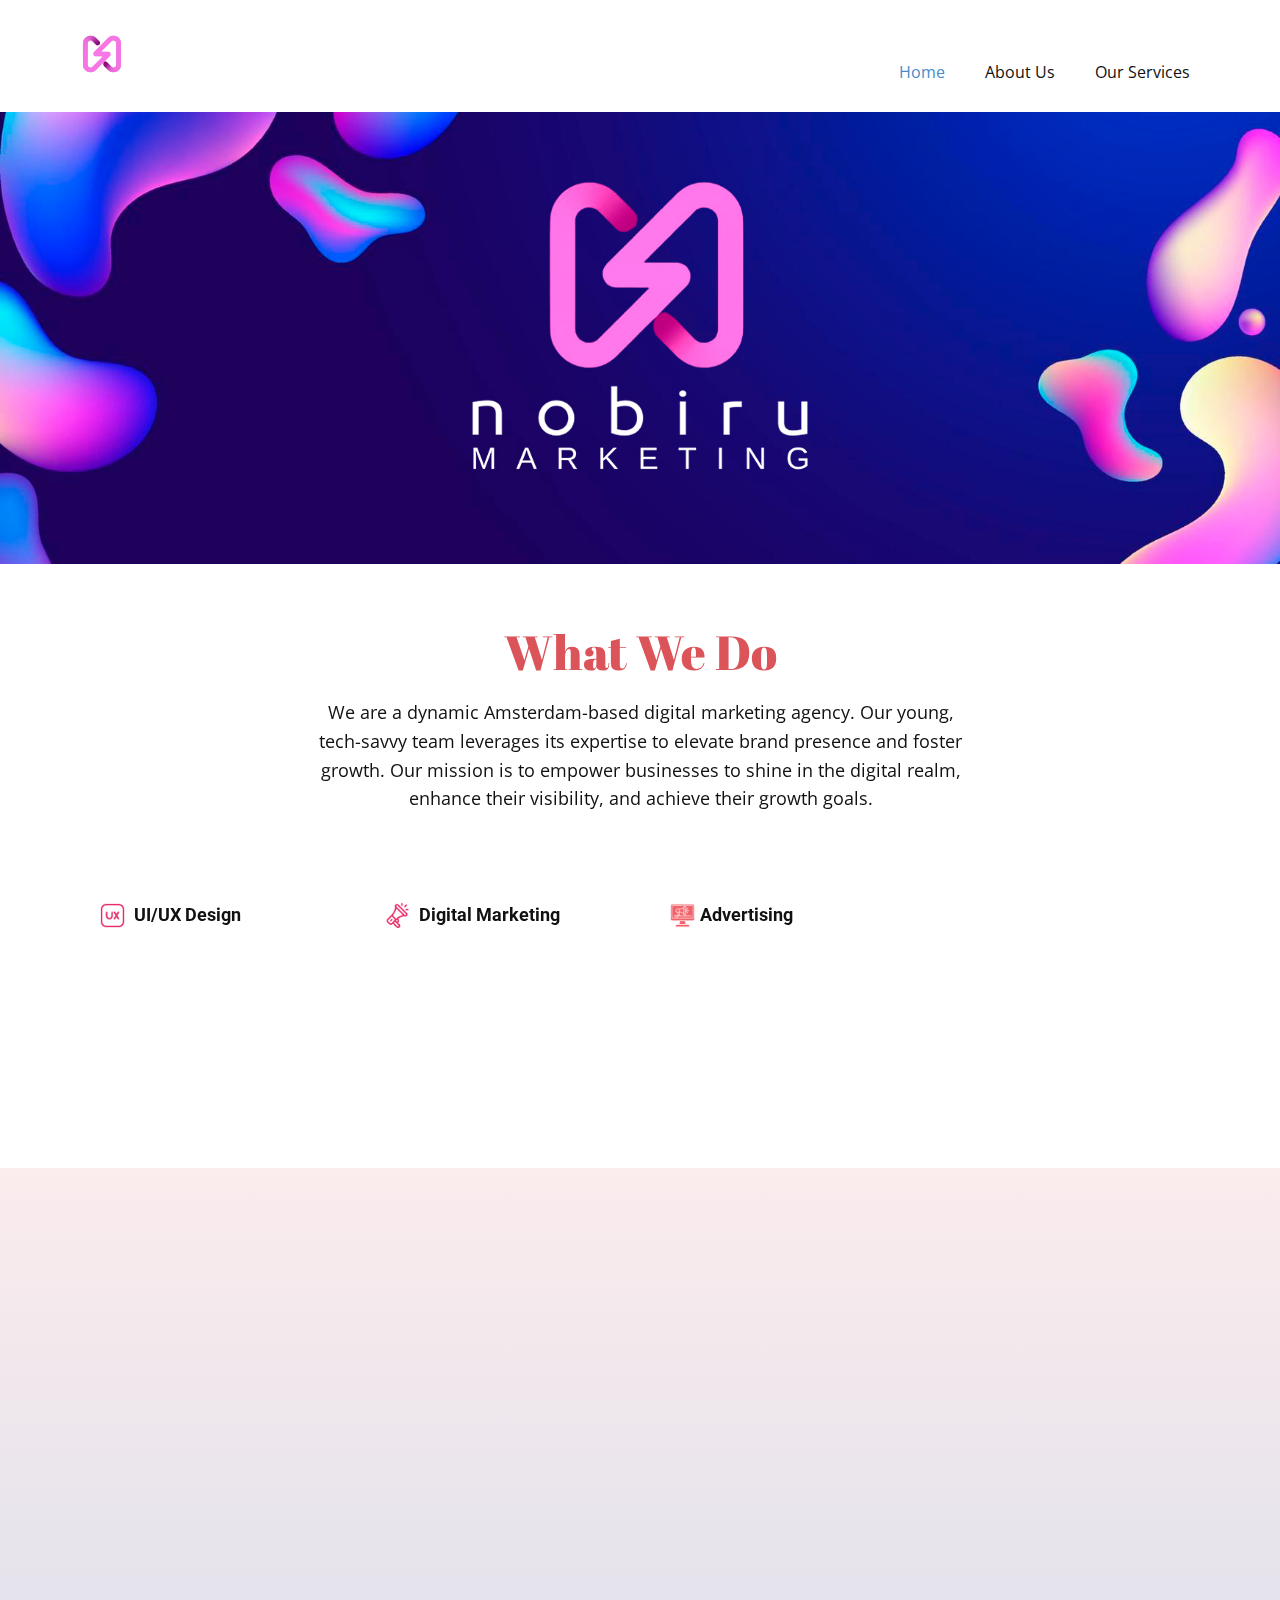
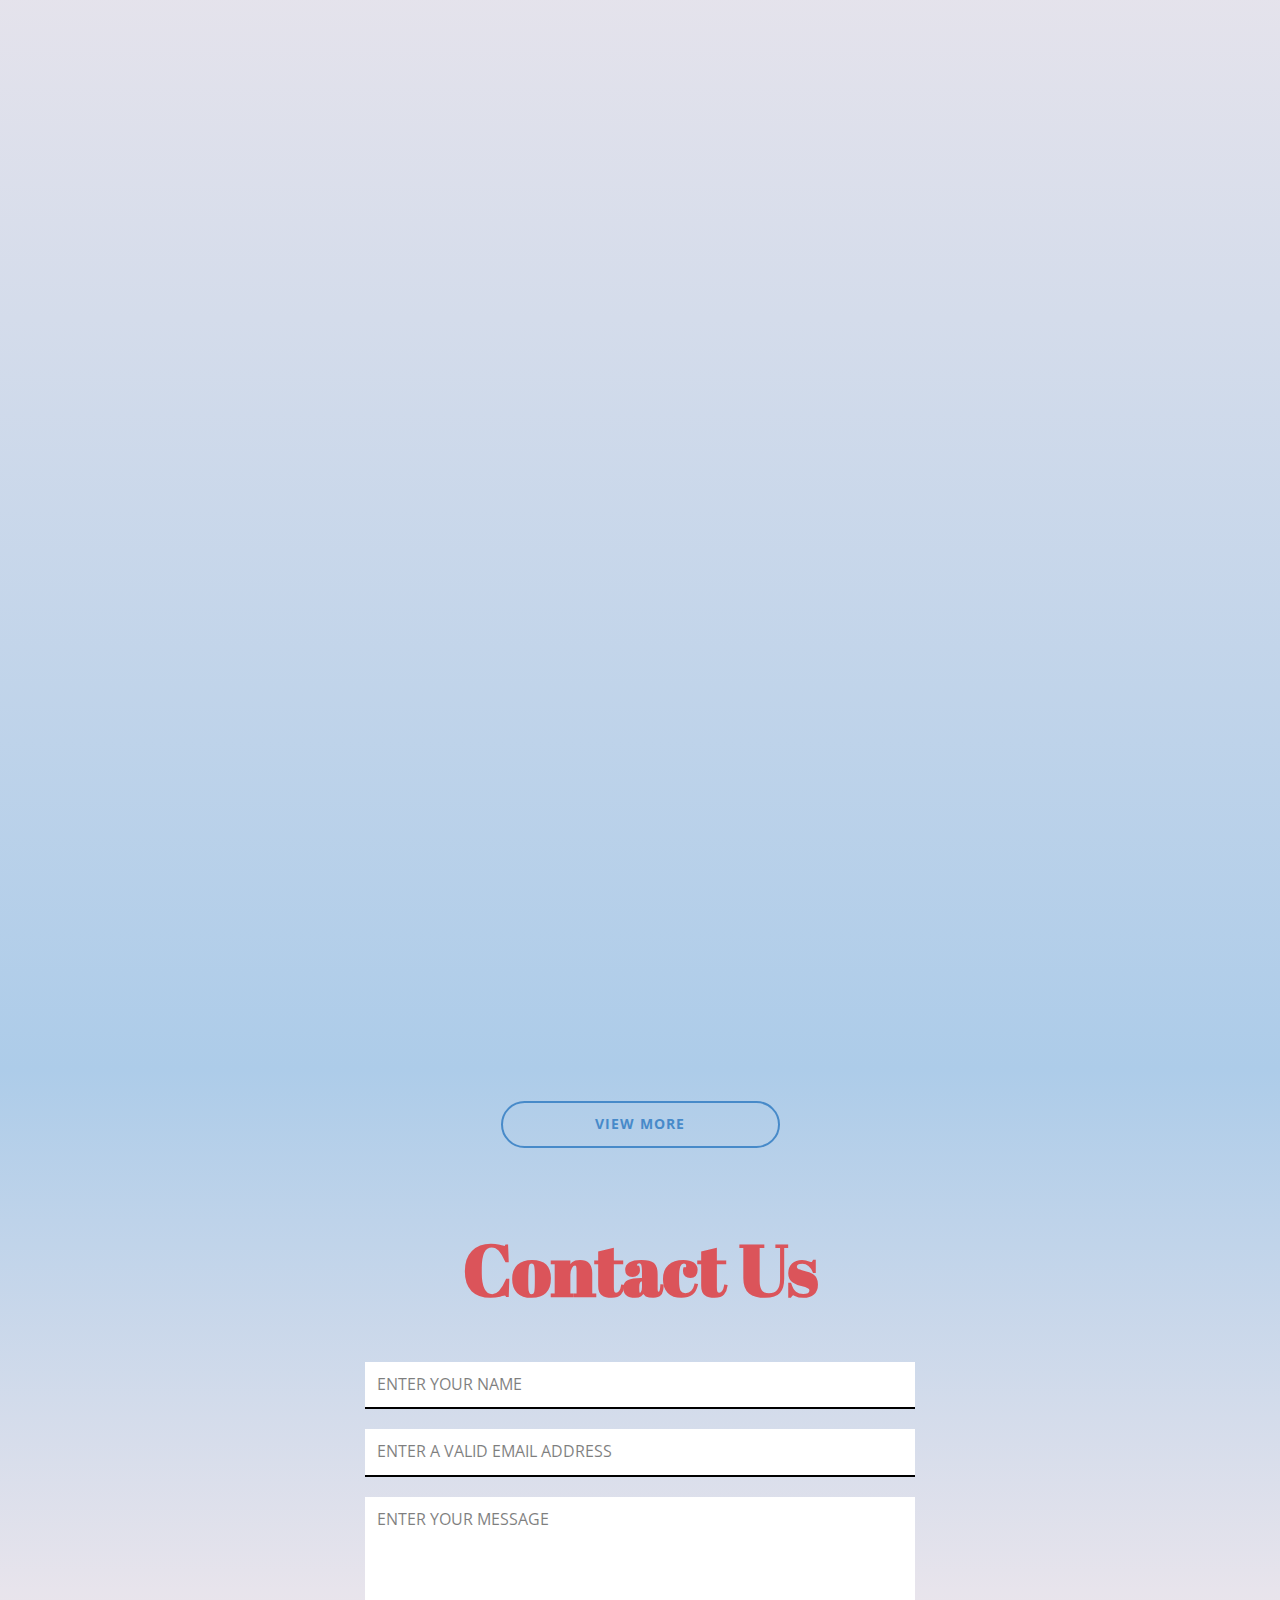
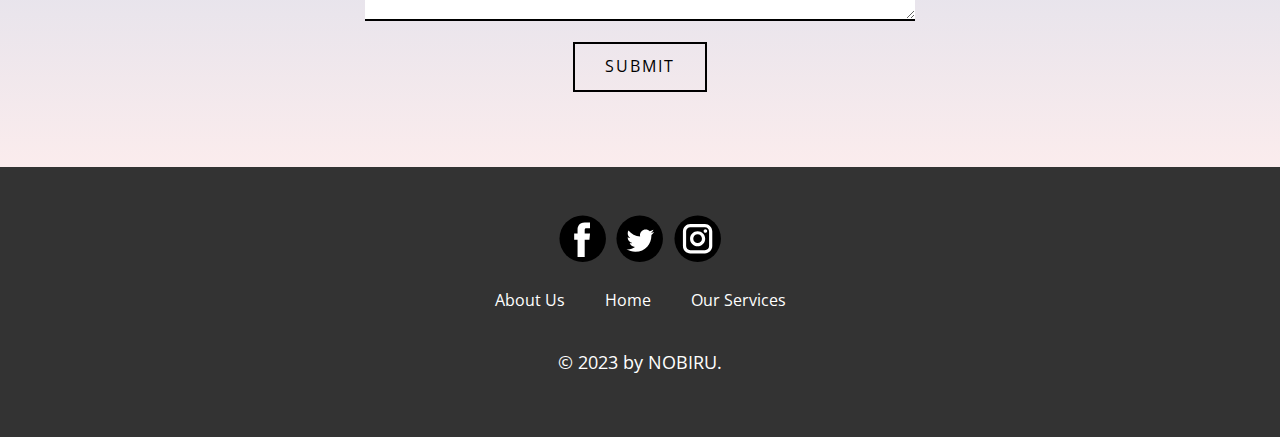
==== index.html @ d44e4746 "Nobiru" ====
<!DOCTYPE html>
<html style="font-size: 16px;" lang="es"><head>
    <meta name="viewport" content="width=device-width, initial-scale=1.0">
    <meta charset="utf-8">
    <meta name="keywords" content="Design StudioPortfolio, What We Do, Our Portfolio, Start Today, Follow us, Contact us">
    <meta name="description" content="">
    <title>Home</title>
    <link rel="stylesheet" href="nicepage.css" media="screen">
<link rel="stylesheet" href="Home.css" media="screen">
    <script class="u-script" type="text/javascript" src="jquery.js" defer=""></script>
    <script class="u-script" type="text/javascript" src="nicepage.js" defer=""></script>
    <meta name="generator" content="Nicepage 5.20.7, nicepage.com">
    <meta name="referrer" content="origin">
    <link id="u-theme-google-font" rel="stylesheet" href="https://fonts.googleapis.com/css?family=Roboto:100,100i,300,300i,400,400i,500,500i,700,700i,900,900i|Open+Sans:300,300i,400,400i,500,500i,600,600i,700,700i,800,800i">
    <link id="u-page-google-font" rel="stylesheet" href="https://fonts.googleapis.com/css?family=Abril+Fatface:400">
    
    
    
    
    
    
    <script type="application/ld+json">{
		"@context": "http://schema.org",
		"@type": "Organization",
		"name": "",
		"logo": "images/image.png",
		"sameAs": [
				"https://facebook.com/name",
				"https://twitter.com/name",
				"https://instagram.com/nobirumktg"
		]
}</script>
    <meta name="theme-color" content="#478ac9">
    <meta name="twitter:site" content="@">
    <meta name="twitter:card" content="summary_large_image">
    <meta name="twitter:title" content="Home">
    <meta name="twitter:description" content="">
    <meta property="og:title" content="Home">
    <meta property="og:type" content="website">
  <meta data-intl-tel-input-cdn-path="intlTelInput/"></head>
  <body data-home-page="Home.html" data-home-page-title="Home" data-path-to-root="./" data-include-products="false" class="u-body u-xl-mode" data-lang="es"><header class="u-clearfix u-header u-header" id="sec-5c12"><div class="u-clearfix u-sheet u-valign-middle u-sheet-1">
        <a href="https://nicepage.com" class="u-image u-logo u-image-1" data-image-width="500" data-image-height="500">
          <img src="images/image.png" class="u-logo-image u-logo-image-1">
        </a>
        <nav class="u-menu u-menu-one-level u-offcanvas u-menu-1">
          <div class="menu-collapse" style="font-size: 1rem; letter-spacing: 0px;">
            <a class="u-button-style u-custom-left-right-menu-spacing u-custom-padding-bottom u-custom-top-bottom-menu-spacing u-nav-link u-text-active-palette-1-base u-text-hover-palette-2-base" href="#">
              <svg class="u-svg-link" viewBox="0 0 24 24"><use xmlns:xlink="http://www.w3.org/1999/xlink" xlink:href="#menu-hamburger"></use></svg>
              <svg class="u-svg-content" version="1.1" id="menu-hamburger" viewBox="0 0 16 16" x="0px" y="0px" xmlns:xlink="http://www.w3.org/1999/xlink" xmlns="http://www.w3.org/2000/svg"><g><rect y="1" width="16" height="2"></rect><rect y="7" width="16" height="2"></rect><rect y="13" width="16" height="2"></rect>
</g></svg>
            </a>
          </div>
          <div class="u-custom-menu u-nav-container">
            <ul class="u-nav u-unstyled u-nav-1"><li class="u-nav-item"><a class="u-button-style u-nav-link u-text-active-palette-1-base u-text-hover-palette-2-base" href="Home.html" style="padding: 10px 20px;">Home</a>
</li><li class="u-nav-item"><a class="u-button-style u-nav-link u-text-active-palette-1-base u-text-hover-palette-2-base" href="About-Us.html" style="padding: 10px 20px;">About Us</a>
</li><li class="u-nav-item"><a class="u-button-style u-nav-link u-text-active-palette-1-base u-text-hover-palette-2-base" href="Our-Services.html" style="padding: 10px 20px;">Our Services</a>
</li></ul>
          </div>
          <div class="u-custom-menu u-nav-container-collapse">
            <div class="u-black u-container-style u-inner-container-layout u-opacity u-opacity-95 u-sidenav">
              <div class="u-inner-container-layout u-sidenav-overflow">
                <div class="u-menu-close"></div>
                <ul class="u-align-center u-nav u-popupmenu-items u-unstyled u-nav-2"><li class="u-nav-item"><a class="u-button-style u-nav-link" href="Home.html">Home</a>
</li><li class="u-nav-item"><a class="u-button-style u-nav-link" href="About-Us.html">About Us</a>
</li><li class="u-nav-item"><a class="u-button-style u-nav-link" href="Our-Services.html">Our Services</a>
</li></ul>
              </div>
            </div>
            <div class="u-black u-menu-overlay u-opacity u-opacity-70"></div>
          </div>
        </nav>
      </div></header>
    <section class="u-clearfix u-image u-section-1" id="sec-36c5" data-image-width="1742" data-image-height="980">
      <div class="u-clearfix u-sheet u-valign-middle-sm u-valign-middle-xs u-sheet-1"></div>
    </section>
    <section class="u-align-center-lg u-align-center-md u-align-center-xl u-align-left-sm u-align-left-xs u-clearfix u-container-align-center-xl u-white u-section-2" id="carousel_1083" data-animation-name="" data-animation-duration="0" data-animation-delay="0" data-animation-direction="">
      <div class="u-clearfix u-sheet u-valign-middle-md u-valign-middle-sm u-valign-middle-xl u-valign-middle-xs u-sheet-1">
        <h2 class="u-align-center u-custom-font u-text u-text-default u-text-palette-2-base u-text-1" data-animation-name="customAnimationIn" data-animation-duration="1500" data-animation-delay="0">What We Do</h2>
        <p class="u-align-center u-text u-text-2" data-animation-name="customAnimationIn" data-animation-duration="1500" data-animation-delay="250"> We are a dynamic Amsterdam-based digital marketing agency. Our young, tech-savvy team leverages its expertise to elevate brand presence and foster growth. Our mission is to empower businesses to shine in the digital realm, enhance their visibility, and achieve their growth goals.</p>
        <div class="u-expanded-width u-list u-list-1">
          <div class="u-repeater u-repeater-1">
            <div class="u-container-align-center-xs u-container-align-left-lg u-container-align-left-md u-container-align-left-sm u-container-align-left-xl u-container-style u-list-item u-radius-15 u-repeater-item u-shape-round u-white u-list-item-1" data-href="https://nicepage.com" data-animation-name="customAnimationIn" data-animation-duration="1500">
              <div class="u-container-layout u-similar-container u-valign-middle u-container-layout-1">
                <h6 class="u-align-center-xs u-align-left-lg u-align-left-md u-align-left-sm u-align-left-xl u-text u-text-3"><span class="u-file-icon u-icon u-text-palette-2-base u-icon-1"><img src="images/3405554-7550a18b.png" alt=""></span>&nbsp;​UI/UX Design
                </h6>
              </div>
            </div>
            <div class="u-container-align-center-xs u-container-align-left-lg u-container-align-left-md u-container-align-left-sm u-container-align-left-xl u-container-style u-list-item u-radius-15 u-repeater-item u-shape-round u-white u-list-item-2" data-href="https://nicepage.com" data-animation-direction="Up" data-animation-name="customAnimationIn" data-animation-duration="1500" data-animation-delay="250">
              <div class="u-container-layout u-similar-container u-valign-middle u-container-layout-2">
                <h6 class="u-align-center-xs u-align-left-lg u-align-left-md u-align-left-sm u-align-left-xl u-text u-text-4"><span class="u-file-icon u-icon u-text-palette-2-base u-icon-2"><img src="images/596092-fed60afc.png" alt=""></span>&nbsp;​Digital Marketing
                </h6>
              </div>
            </div>
            <div class="u-container-align-center-xs u-container-align-left-lg u-container-align-left-md u-container-align-left-sm u-container-align-left-xl u-container-style u-list-item u-radius-15 u-repeater-item u-shape-round u-white u-list-item-3" data-href="https://nicepage.com" data-animation-direction="Up" data-animation-name="customAnimationIn" data-animation-duration="1500" data-animation-delay="500">
              <div class="u-container-layout u-similar-container u-valign-middle u-container-layout-3">
                <h6 class="u-align-center-xs u-align-left-lg u-align-left-md u-align-left-sm u-align-left-xl u-text u-text-5"><span class="u-file-icon u-icon u-icon-3"><img src="images/9776501.png" alt=""></span>Advertising<br>
                </h6>
              </div>
            </div>
            <div class="u-container-align-center-xs u-container-align-left-lg u-container-align-left-md u-container-align-left-sm u-container-align-left-xl u-container-style u-list-item u-radius-15 u-repeater-item u-shape-round u-white u-list-item-4" data-href="https://nicepage.com" data-animation-direction="Up" data-animation-name="customAnimationIn" data-animation-duration="1500" data-animation-delay="750">
              <div class="u-container-layout u-similar-container u-valign-middle u-container-layout-4">
                <h6 class="u-align-center-xs u-align-left-lg u-align-left-md u-align-left-sm u-align-left-xl u-text u-text-6"><span class="u-file-icon u-icon u-text-palette-2-base u-icon-4"><img src="images/1388394-5a631ed4.png" alt=""></span>&nbsp;Graphic Design
                </h6>
              </div>
            </div>
            <div class="u-container-align-center-xs u-container-align-left-lg u-container-align-left-md u-container-align-left-sm u-container-align-left-xl u-container-style u-list-item u-radius-15 u-repeater-item u-shape-round u-white u-list-item-5" data-href="https://nicepage.com" data-animation-direction="Up" data-animation-name="customAnimationIn" data-animation-duration="1500" data-animation-delay="750">
              <div class="u-container-layout u-similar-container u-valign-middle u-container-layout-5">
                <h6 class="u-align-center-xs u-align-left-lg u-align-left-md u-align-left-sm u-align-left-xl u-text u-text-7"><span class="u-file-icon u-icon u-text-palette-2-base u-icon-5"><img src="images/1014398-edc4afb8.png" alt=""></span>&nbsp;​Logo Design
                </h6>
              </div>
            </div>
            <div class="u-container-align-center-xs u-container-align-left-lg u-container-align-left-md u-container-align-left-sm u-container-align-left-xl u-container-style u-list-item u-radius-15 u-repeater-item u-shape-round u-white u-list-item-6" data-href="https://nicepage.com" data-animation-direction="Up" data-animation-name="customAnimationIn" data-animation-duration="1500" data-animation-delay="750">
              <div class="u-container-layout u-similar-container u-valign-middle u-container-layout-6">
                <h6 class="u-align-center-xs u-align-left-lg u-align-left-md u-align-left-sm u-align-left-xl u-text u-text-8"><span class="u-file-icon u-icon u-text-palette-2-base u-icon-6"><img src="images/10332393-6075bef9.png" alt=""></span>&nbsp;​Website Design
                </h6>
              </div>
            </div>
            <div class="u-container-align-center-xs u-container-align-left-lg u-container-align-left-md u-container-align-left-sm u-container-align-left-xl u-container-style u-list-item u-radius-15 u-repeater-item u-shape-round u-white u-list-item-7" data-href="https://nicepage.com" data-animation-direction="Up" data-animation-name="customAnimationIn" data-animation-duration="1500" data-animation-delay="750">
              <div class="u-container-layout u-similar-container u-valign-middle u-container-layout-7">
                <h6 class="u-align-center-xs u-align-left-lg u-align-left-md u-align-left-sm u-align-left-xl u-text u-text-9"><span class="u-file-icon u-icon u-text-palette-2-base u-icon-7"><img src="images/10302417-e37aef57.png" alt=""></span>&nbsp;​SEO and ​Branding
                </h6>
              </div>
            </div>
            <div class="u-container-align-center-xs u-container-align-left-lg u-container-align-left-md u-container-align-left-sm u-container-align-left-xl u-container-style u-list-item u-radius-15 u-repeater-item u-shape-round u-white u-list-item-8" data-href="https://nicepage.com" data-animation-direction="Up" data-animation-name="customAnimationIn" data-animation-duration="1500" data-animation-delay="750">
              <div class="u-container-layout u-similar-container u-valign-middle u-container-layout-8">
                <h6 class="u-align-center-xs u-align-left-lg u-align-left-md u-align-left-sm u-align-left-xl u-text u-text-10"><span class="u-file-icon u-icon u-text-palette-2-base u-icon-8"><img src="images/2996915-7371b573.png" alt=""></span>&nbsp;​Web Hosting Plus
                </h6>
              </div>
            </div>
          </div>
        </div>
      </div>
    </section>
    <section class="u-align-center u-clearfix u-container-align-center u-gradient u-section-3" id="carousel_55d7">
      
      
      
      
      
      
      
      
      
      
      
      
      
      
      
      
      
      
      
      
      
      
      
      
      
      
      <div class="u-clearfix u-sheet u-sheet-1">
        <h2 class="u-align-center u-custom-font u-text u-text-default u-text-palette-2-base u-text-1" data-animation-name="customAnimationIn" data-animation-duration="1500" data-animation-delay="0">Our Portfolio</h2>
        <div class="u-expanded-width u-list u-list-1">
          <div class="u-repeater u-repeater-1">
            <div class="u-align-center u-container-style u-list-item u-radius-20 u-repeater-item u-shape-round u-white u-list-item-1" data-animation-name="customAnimationIn" data-animation-duration="1500" data-animation-delay="500">
              <div class="u-container-layout u-similar-container u-container-layout-1">
                <img class="u-expanded-width u-image u-image-round u-radius-20 u-image-1" src="images/4.jpg" alt="" data-image-width="444" data-image-height="444">
                <h5 class="u-hover-feature u-text u-text-2"> Brand Campaign</h5>
                <p class="u-hover-feature u-text u-text-3"> Graphic Design</p>
              </div>
            </div>
            <div class="u-align-center u-container-style u-list-item u-radius-20 u-repeater-item u-shape-round u-video-cover u-white u-list-item-2" data-animation-name="customAnimationIn" data-animation-duration="1500" data-animation-delay="500">
              <div class="u-container-layout u-similar-container u-container-layout-2">
                <img class="u-expanded-width u-image u-image-round u-radius-20 u-image-2" src="images/ui.jpg" alt="" data-image-width="444" data-image-height="444">
                <h5 class="u-hover-feature u-text u-text-4"> A Corporate Identity </h5>
                <p class="u-hover-feature u-text u-text-5"> Graphic Design</p>
              </div>
            </div>
            <div class="u-align-center u-container-style u-list-item u-radius-20 u-repeater-item u-shape-round u-video-cover u-white u-list-item-3" data-animation-name="customAnimationIn" data-animation-duration="1500" data-animation-delay="500">
              <div class="u-container-layout u-similar-container u-container-layout-3">
                <img class="u-expanded-width u-image u-image-round u-radius-20 u-image-3" src="images/73.jpg" alt="" data-image-width="626" data-image-height="626">
                <h5 class="u-hover-feature u-text u-text-6"> Web Design Website</h5>
                <p class="u-hover-feature u-text u-text-7"> Graphic Design</p>
              </div>
            </div>
            <div class="u-align-center u-container-style u-list-item u-radius-20 u-repeater-item u-shape-round u-video-cover u-white u-list-item-4" data-animation-name="customAnimationIn" data-animation-duration="1500" data-animation-delay="500">
              <div class="u-container-layout u-similar-container u-container-layout-4">
                <img class="u-expanded-width u-image u-image-round u-radius-20 u-image-4" src="images/467.jpg" alt="" data-image-width="626" data-image-height="626">
                <h5 class="u-hover-feature u-text u-text-8"> Lightboxes</h5>
                <p class="u-hover-feature u-text u-text-9"> Graphic Design</p>
              </div>
            </div>
            <div class="u-align-center u-container-style u-list-item u-radius-20 u-repeater-item u-shape-round u-video-cover u-white u-list-item-5" data-animation-name="customAnimationIn" data-animation-duration="1500" data-animation-delay="500">
              <div class="u-container-layout u-similar-container u-container-layout-5">
                <img class="u-expanded-width u-image u-image-round u-radius-20 u-image-5" src="images/1.jpg" alt="" data-image-width="700" data-image-height="705">
                <h5 class="u-hover-feature u-text u-text-10">Flyer design</h5>
                <p class="u-hover-feature u-text u-text-11"> Graphic Design</p>
              </div>
            </div>
            <div class="u-align-center u-container-style u-list-item u-radius-20 u-repeater-item u-shape-round u-video-cover u-white u-list-item-6" data-animation-name="customAnimationIn" data-animation-duration="1500" data-animation-delay="500">
              <div class="u-container-layout u-similar-container u-container-layout-6">
                <img class="u-expanded-width u-image u-image-round u-radius-20 u-image-6" src="images/2.jpg" alt="" data-image-width="700" data-image-height="705">
                <h5 class="u-hover-feature u-text u-text-12">Social Media Management</h5>
                <p class="u-hover-feature u-text u-text-13">Marketing</p>
              </div>
            </div>
            <div class="u-align-center u-container-style u-list-item u-radius-20 u-repeater-item u-shape-round u-video-cover u-white u-list-item-7" data-animation-name="customAnimationIn" data-animation-duration="1500" data-animation-delay="500">
              <div class="u-container-layout u-similar-container u-container-layout-7">
                <img class="u-expanded-width u-image u-image-round u-radius-20 u-image-7" src="images/Onlineads-rafiki.jpg" alt="" data-image-width="2000" data-image-height="2000">
                <h5 class="u-hover-feature u-text u-text-14">Meta Ads</h5>
                <p class="u-hover-feature u-text u-text-15">Marketing</p>
              </div>
            </div>
            <div class="u-align-center u-container-style u-list-item u-radius-20 u-repeater-item u-shape-round u-video-cover u-white u-list-item-8" data-animation-name="customAnimationIn" data-animation-duration="1500" data-animation-delay="500">
              <div class="u-container-layout u-similar-container u-container-layout-8">
                <img class="u-expanded-width u-image u-image-round u-radius-20 u-image-8" src="images/453w5.jpg" alt="" data-image-width="800" data-image-height="533">
                <h5 class="u-hover-feature u-text u-text-16">Responsive design</h5>
                <p class="u-hover-feature u-text u-text-17"> Graphic Design</p>
              </div>
            </div>
            <div class="u-align-center u-container-style u-list-item u-radius-20 u-repeater-item u-shape-round u-video-cover u-white u-list-item-9" data-animation-name="customAnimationIn" data-animation-duration="1500" data-animation-delay="750">
              <div class="u-container-layout u-similar-container u-container-layout-9">
                <img class="u-expanded-width u-image u-image-round u-radius-20 u-image-9" src="images/Onlineads-rafiki1.jpg" alt="" data-image-width="2000" data-image-height="2000">
                <h5 class="u-hover-feature u-text u-text-18">Media Boosting</h5>
                <p class="u-hover-feature u-text u-text-19">Software &amp; Marketing</p>
              </div>
            </div>
            <div class="u-align-center u-container-style u-list-item u-radius-20 u-repeater-item u-shape-round u-video-cover u-white u-list-item-10" data-animation-name="customAnimationIn" data-animation-duration="1500" data-animation-delay="750">
              <div class="u-container-layout u-similar-container u-container-layout-10">
                <img class="u-expanded-width u-image u-image-round u-radius-20 u-image-10" src="images/businessman-checking-stock-market-online_53876-11970.jpg" alt="" data-image-width="626" data-image-height="417">
                <h5 class="u-hover-feature u-text u-text-20">Instagram Building</h5>
                <p class="u-hover-feature u-text u-text-21">Design &amp; Social Media</p>
              </div>
            </div>
            <div class="u-align-center u-container-style u-list-item u-radius-20 u-repeater-item u-shape-round u-video-cover u-white u-list-item-11" data-animation-name="customAnimationIn" data-animation-duration="1500" data-animation-delay="750">
              <div class="u-container-layout u-similar-container u-container-layout-11">
                <img class="u-expanded-width u-image u-image-round u-radius-20 u-image-11" src="images/46.jpg" alt="" data-image-width="626" data-image-height="626">
                <h5 class="u-hover-feature u-text u-text-22"> Business cards</h5>
                <p class="u-hover-feature u-text u-text-23"> Graphic Design</p>
              </div>
            </div>
            <div class="u-align-center u-container-style u-list-item u-radius-20 u-repeater-item u-shape-round u-video-cover u-white u-list-item-12" data-animation-name="customAnimationIn" data-animation-duration="1500" data-animation-delay="750">
              <div class="u-container-layout u-similar-container u-container-layout-12">
                <img class="u-expanded-width u-image u-image-round u-radius-20 u-image-12" src="images/descarga.png" alt="" data-image-width="225" data-image-height="225">
                <h5 class="u-hover-feature u-text u-text-24">TikTok Strategies</h5>
                <p class="u-hover-feature u-text u-text-25">Marketing</p>
              </div>
            </div>
          </div>
        </div>
      </div>
      
      
      
      
      
      
      
      
      
      
      
      
      
      
      
      
    </section>
    <section class="u-align-center u-clearfix u-gradient u-section-4" id="sec-5fd1">
      <div class="u-clearfix u-sheet u-sheet-1">
        <a href="Our-Services.html" class="u-border-2 u-border-hover-palette-1-base u-border-palette-1-base u-btn u-btn-round u-button-style u-hover-palette-1-base u-none u-radius-50 u-btn-1">VIEW MORE</a>
        <h1 class="u-custom-font u-text u-text-default u-text-palette-2-base u-text-1">Contact Us</h1>
        <div class="u-form u-form-1">
          <form action="https://forms.nicepagesrv.com/v2/form/process" class="u-clearfix u-form-spacing-20 u-form-vertical u-inner-form" style="padding: 10px" source="email" name="form">
            <div class="u-form-group u-form-name u-label-none">
              <label for="name-3b9a" class="u-label">Name</label>
              <input type="text" placeholder="Enter your Name" id="name-3b9a" name="name" class="u-border-2 u-border-black u-border-no-left u-border-no-right u-border-no-top u-input u-input-rectangle u-input-1" required="">
            </div>
            <div class="u-form-email u-form-group u-label-none">
              <label for="email-3b9a" class="u-label">Email</label>
              <input type="email" placeholder="Enter a valid email address" id="email-3b9a" name="email" class="u-border-2 u-border-black u-border-no-left u-border-no-right u-border-no-top u-input u-input-rectangle u-input-2" required="">
            </div>
            <div class="u-form-group u-form-message u-label-none">
              <label for="message-3b9a" class="u-label">Message</label>
              <textarea placeholder="Enter your message" rows="4" cols="50" id="message-3b9a" name="message" class="u-border-2 u-border-black u-border-no-left u-border-no-right u-border-no-top u-input u-input-rectangle u-input-3" required=""></textarea>
            </div>
            <div class="u-align-center u-form-group u-form-submit">
              <a href="#" class="u-border-2 u-border-black u-btn u-btn-rectangle u-btn-submit u-button-style u-none u-btn-2">Submit</a>
              <input type="submit" value="submit" class="u-form-control-hidden">
            </div>
            <div class="u-form-send-message u-form-send-success"> Thank you! Your message has been sent. </div>
            <div class="u-form-send-error u-form-send-message"> Unable to send your message. Please fix errors then try again. </div>
            <input type="hidden" value="" name="recaptchaResponse">
            <input type="hidden" name="formServices" value="b3690c9d-4bc2-fa94-7cbd-d140fd3c3289">
          </form>
        </div>
      </div>
    </section>
    
    
    
    <footer class="u-align-center u-clearfix u-footer u-grey-80 u-footer" id="sec-c89d"><div class="u-clearfix u-sheet u-sheet-1">
        <div class="u-social-icons u-spacing-10 u-social-icons-1">
          <a class="u-social-url" title="facebook" target="_blank" href="https://facebook.com/name"><span class="u-icon u-social-facebook u-social-icon u-text-black u-icon-1"><svg class="u-svg-link" preserveAspectRatio="xMidYMin slice" viewBox="0 0 112 112" style=""><use xmlns:xlink="http://www.w3.org/1999/xlink" xlink:href="#svg-eac1"></use></svg><svg class="u-svg-content" viewBox="0 0 112 112" x="0" y="0" id="svg-eac1"><circle fill="currentColor" cx="56.1" cy="56.1" r="55"></circle><path fill="#FFFFFF" d="M73.5,31.6h-9.1c-1.4,0-3.6,0.8-3.6,3.9v8.5h12.6L72,58.3H60.8v40.8H43.9V58.3h-8V43.9h8v-9.2
c0-6.7,3.1-17,17-17h12.5v13.9H73.5z"></path></svg></span>
          </a>
          <a class="u-social-url" title="twitter" target="_blank" href="https://twitter.com/name"><span class="u-icon u-social-icon u-social-twitter u-text-black u-icon-2"><svg class="u-svg-link" preserveAspectRatio="xMidYMin slice" viewBox="0 0 112 112" style=""><use xmlns:xlink="http://www.w3.org/1999/xlink" xlink:href="#svg-1e98"></use></svg><svg class="u-svg-content" viewBox="0 0 112 112" x="0" y="0" id="svg-1e98"><circle fill="currentColor" class="st0" cx="56.1" cy="56.1" r="55"></circle><path fill="#FFFFFF" d="M83.8,47.3c0,0.6,0,1.2,0,1.7c0,17.7-13.5,38.2-38.2,38.2C38,87.2,31,85,25,81.2c1,0.1,2.1,0.2,3.2,0.2
c6.3,0,12.1-2.1,16.7-5.7c-5.9-0.1-10.8-4-12.5-9.3c0.8,0.2,1.7,0.2,2.5,0.2c1.2,0,2.4-0.2,3.5-0.5c-6.1-1.2-10.8-6.7-10.8-13.1
c0-0.1,0-0.1,0-0.2c1.8,1,3.9,1.6,6.1,1.7c-3.6-2.4-6-6.5-6-11.2c0-2.5,0.7-4.8,1.8-6.7c6.6,8.1,16.5,13.5,27.6,14
c-0.2-1-0.3-2-0.3-3.1c0-7.4,6-13.4,13.4-13.4c3.9,0,7.3,1.6,9.8,4.2c3.1-0.6,5.9-1.7,8.5-3.3c-1,3.1-3.1,5.8-5.9,7.4
c2.7-0.3,5.3-1,7.7-2.1C88.7,43,86.4,45.4,83.8,47.3z"></path></svg></span>
          </a>
          <a class="u-social-url" title="instagram" target="_blank" href="https://instagram.com/nobirumktg"><span class="u-icon u-social-icon u-social-instagram u-text-black u-icon-3"><svg class="u-svg-link" preserveAspectRatio="xMidYMin slice" viewBox="0 0 112 112" style=""><use xmlns:xlink="http://www.w3.org/1999/xlink" xlink:href="#svg-d3cc"></use></svg><svg class="u-svg-content" viewBox="0 0 112 112" x="0" y="0" id="svg-d3cc"><circle fill="currentColor" cx="56.1" cy="56.1" r="55"></circle><path fill="#FFFFFF" d="M55.9,38.2c-9.9,0-17.9,8-17.9,17.9C38,66,46,74,55.9,74c9.9,0,17.9-8,17.9-17.9C73.8,46.2,65.8,38.2,55.9,38.2
z M55.9,66.4c-5.7,0-10.3-4.6-10.3-10.3c-0.1-5.7,4.6-10.3,10.3-10.3c5.7,0,10.3,4.6,10.3,10.3C66.2,61.8,61.6,66.4,55.9,66.4z"></path><path fill="#FFFFFF" d="M74.3,33.5c-2.3,0-4.2,1.9-4.2,4.2s1.9,4.2,4.2,4.2s4.2-1.9,4.2-4.2S76.6,33.5,74.3,33.5z"></path><path fill="#FFFFFF" d="M73.1,21.3H38.6c-9.7,0-17.5,7.9-17.5,17.5v34.5c0,9.7,7.9,17.6,17.5,17.6h34.5c9.7,0,17.5-7.9,17.5-17.5V38.8
C90.6,29.1,82.7,21.3,73.1,21.3z M83,73.3c0,5.5-4.5,9.9-9.9,9.9H38.6c-5.5,0-9.9-4.5-9.9-9.9V38.8c0-5.5,4.5-9.9,9.9-9.9h34.5
c5.5,0,9.9,4.5,9.9,9.9V73.3z"></path></svg></span>
          </a>
        </div>
        <nav class="u-menu u-menu-dropdown u-offcanvas u-menu-1">
          <div class="menu-collapse">
            <a class="u-button-style u-nav-link" href="#">
              <svg class="u-svg-link" viewBox="0 0 24 24"><use xmlns:xlink="http://www.w3.org/1999/xlink" xlink:href="#svg-cca6"></use></svg>
              <svg class="u-svg-content" version="1.1" id="svg-cca6" viewBox="0 0 16 16" x="0px" y="0px" xmlns:xlink="http://www.w3.org/1999/xlink" xmlns="http://www.w3.org/2000/svg"><g><rect y="1" width="16" height="2"></rect><rect y="7" width="16" height="2"></rect><rect y="13" width="16" height="2"></rect>
</g></svg>
            </a>
          </div>
          <div class="u-nav-container">
            <ul class="u-nav u-unstyled"><li class="u-nav-item"><a class="u-button-style u-nav-link" href="About-Us.html">About Us</a>
</li><li class="u-nav-item"><a class="u-button-style u-nav-link" href="Home.html">Home</a>
</li><li class="u-nav-item"><a class="u-button-style u-nav-link" href="Our-Services.html">Our Services</a>
</li></ul>
          </div>
          <div class="u-nav-container-collapse">
            <div class="u-black u-container-style u-inner-container-layout u-opacity u-opacity-95 u-sidenav">
              <div class="u-inner-container-layout u-sidenav-overflow">
                <div class="u-menu-close"></div>
                <ul class="u-align-center u-nav u-popupmenu-items u-unstyled u-nav-2"><li class="u-nav-item"><a class="u-button-style u-nav-link" href="About-Us.html">About Us</a>
</li><li class="u-nav-item"><a class="u-button-style u-nav-link" href="Home.html">Home</a>
</li><li class="u-nav-item"><a class="u-button-style u-nav-link" href="Our-Services.html">Our Services</a>
</li></ul>
              </div>
            </div>
            <div class="u-black u-menu-overlay u-opacity u-opacity-70"></div>
          </div>
        </nav>
        <p class="u-text u-text-default u-text-1"> © 2023 by NOBIRU.</p>
      </div></footer>
</body></html>
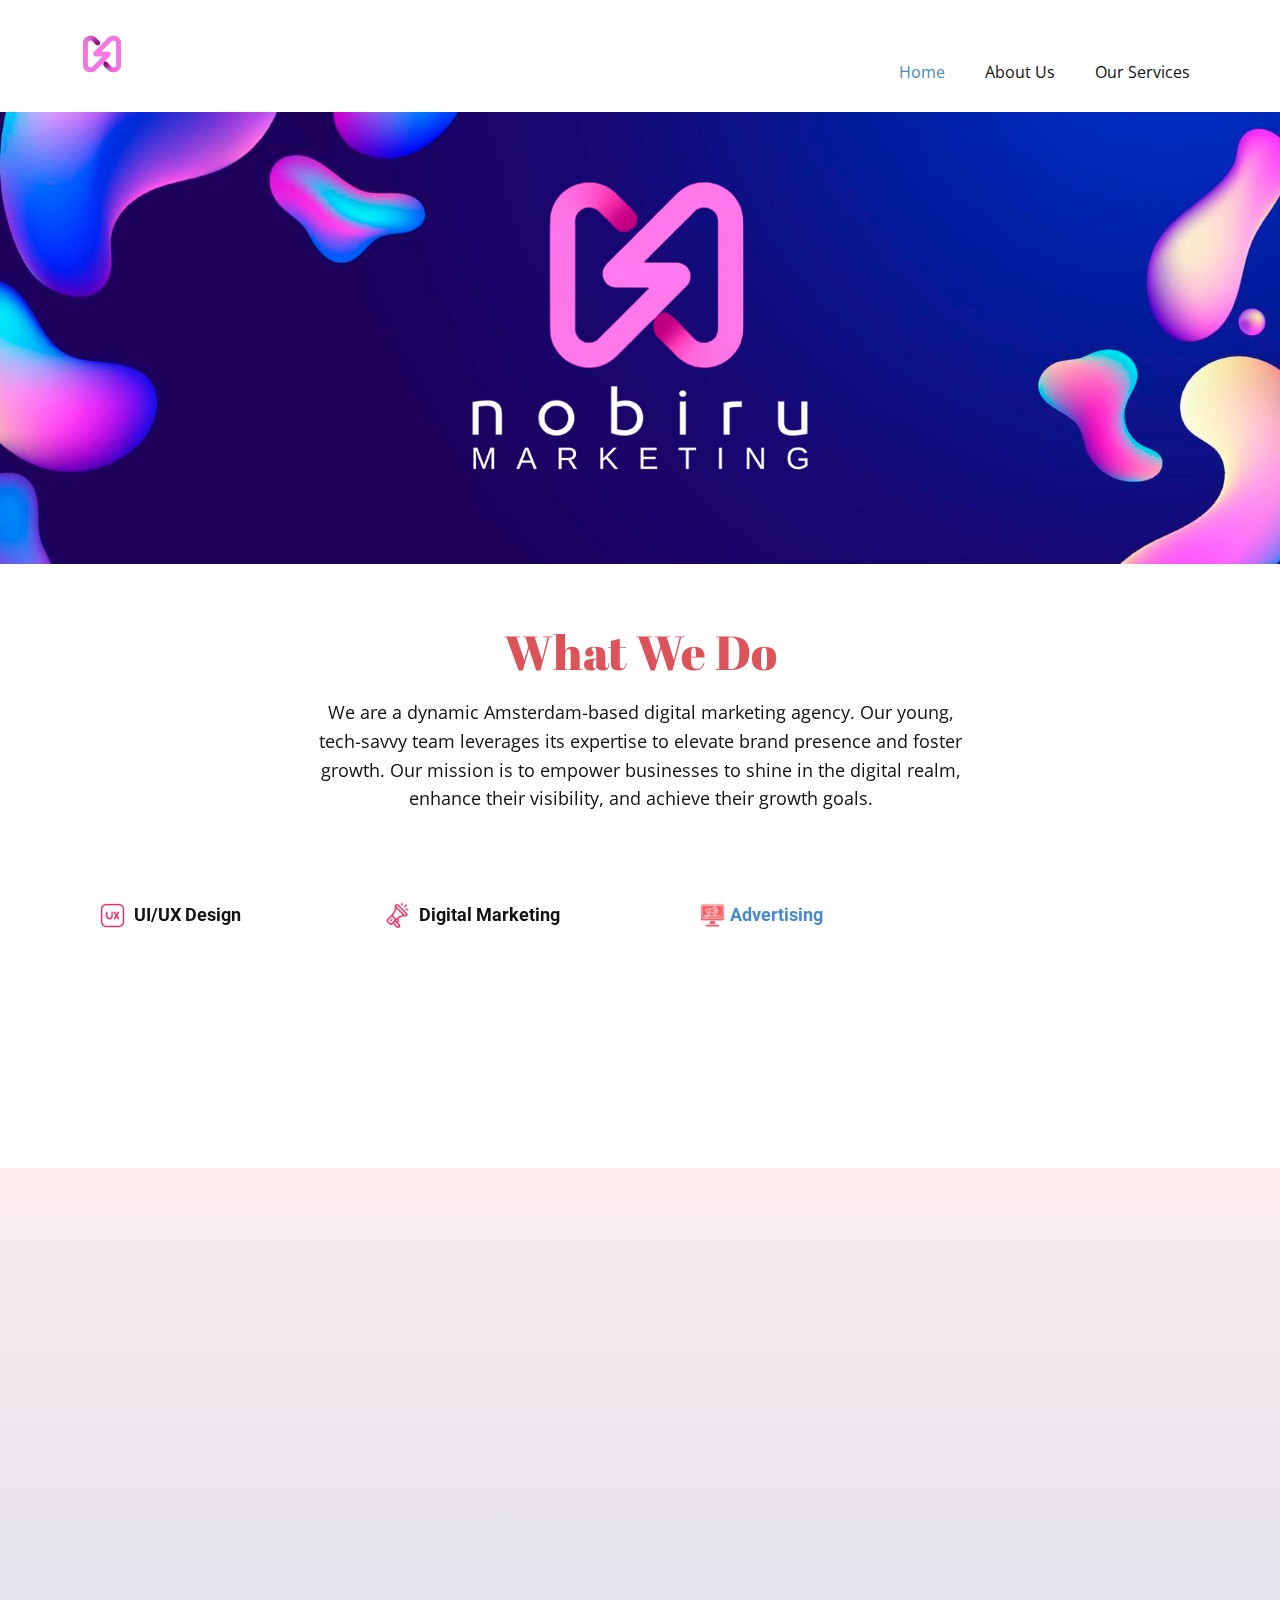
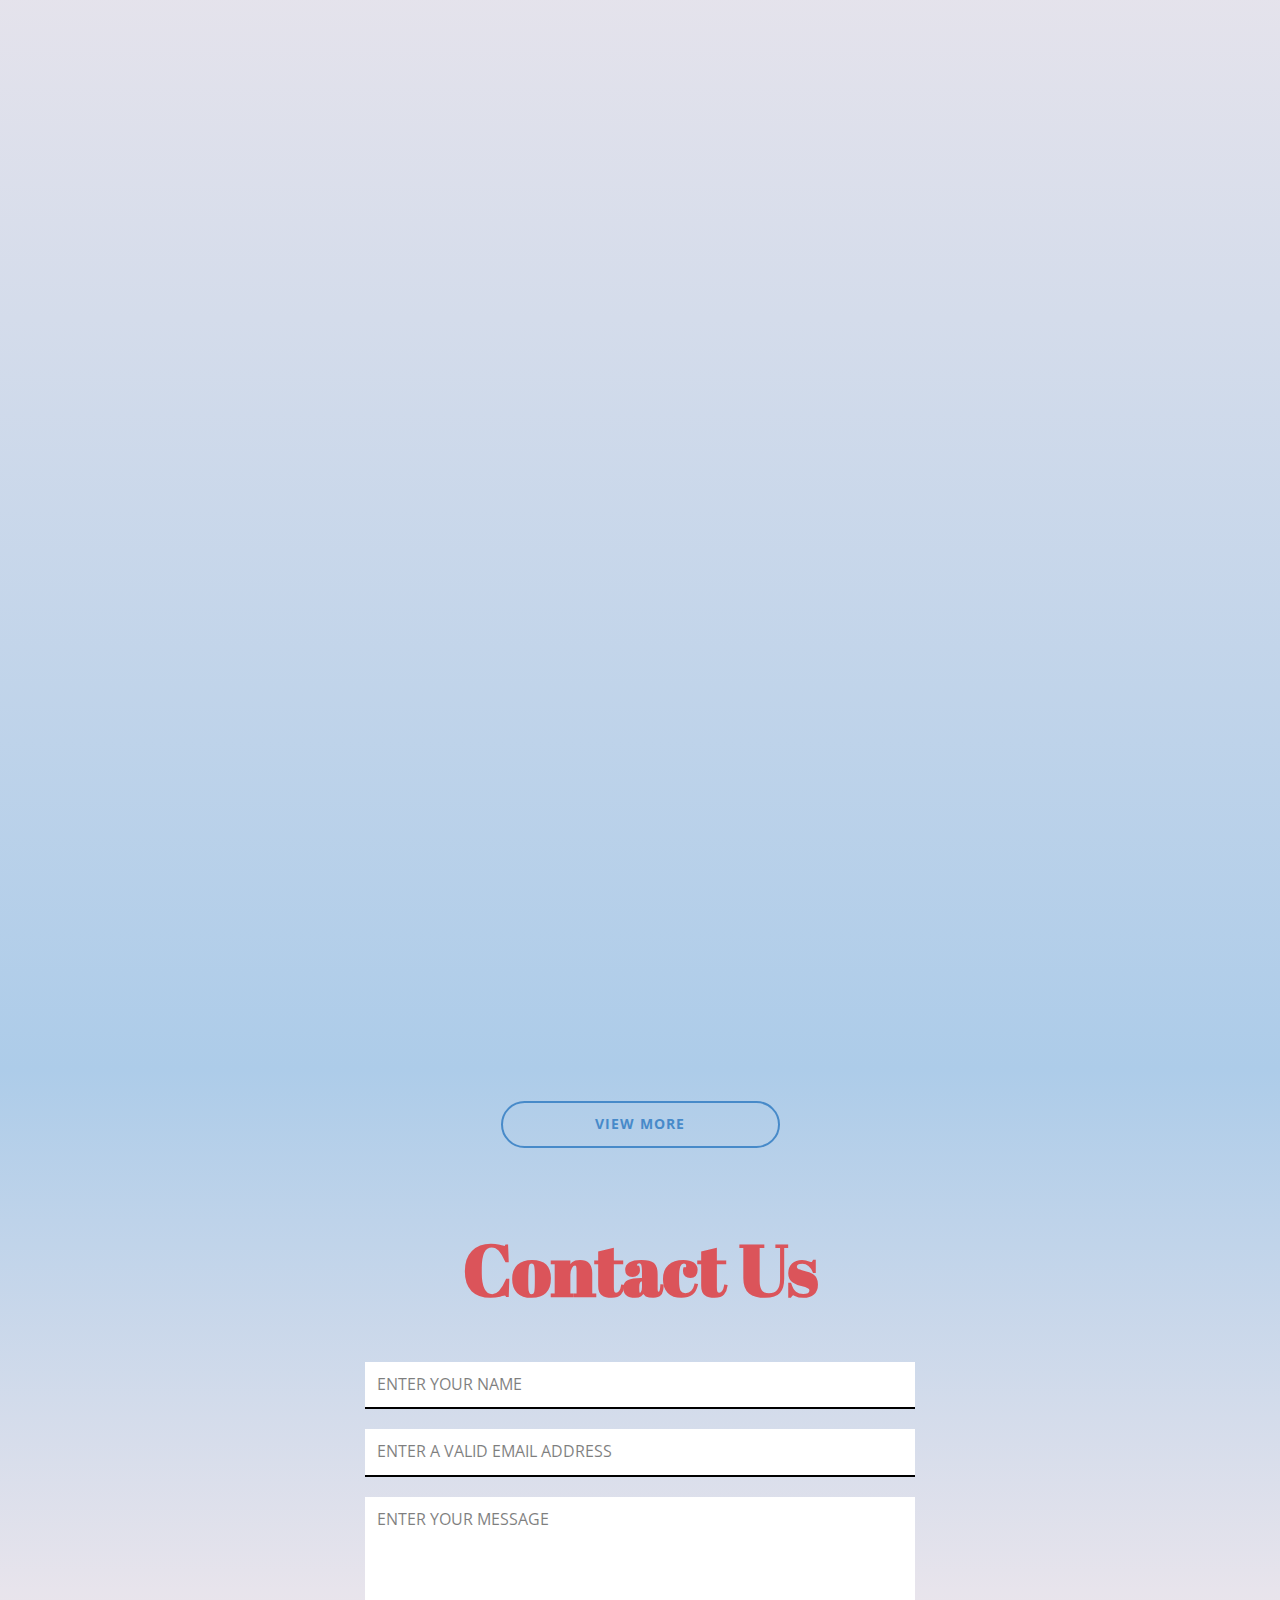
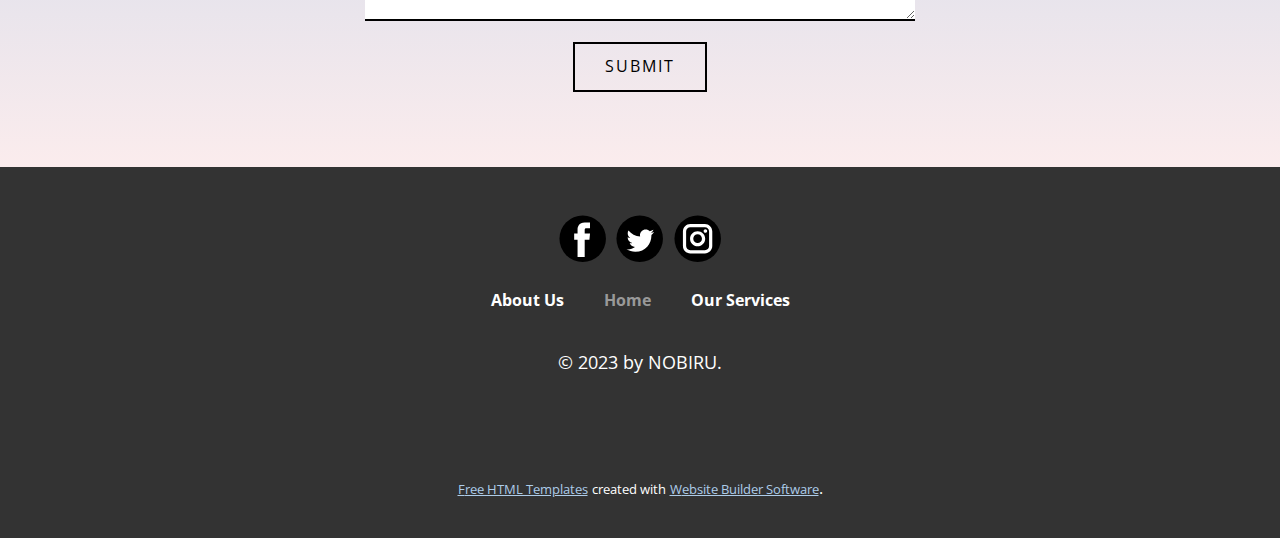
==== commit 6126155c: "cambios de version movil" ====
--- a/index.html
+++ b/index.html
@@ -38,8 +38,8 @@
     <meta property="og:title" content="Home">
     <meta property="og:type" content="website">
   <meta data-intl-tel-input-cdn-path="intlTelInput/"></head>
-  <body data-home-page="Home.html" data-home-page-title="Home" data-path-to-root="./" data-include-products="false" class="u-body u-xl-mode" data-lang="es"><header class="u-clearfix u-header u-header" id="sec-5c12"><div class="u-clearfix u-sheet u-valign-middle u-sheet-1">
-        <a href="https://nicepage.com" class="u-image u-logo u-image-1" data-image-width="500" data-image-height="500">
+  <body data-home-page="Home.html" data-home-page-title="Home" data-path-to-root="./" data-include-products="false" class="u-body u-xl-mode" data-lang="es"><header class="u-clearfix u-header u-header" id="sec-5c12"><div class="u-clearfix u-sheet u-valign-middle-lg u-valign-middle-md u-valign-middle-sm u-valign-middle-xl u-sheet-1">
+        <a href="https://nobirumktg.com" class="u-image u-logo u-image-1" data-image-width="500" data-image-height="500" title="Nobiru">
           <img src="images/image.png" class="u-logo-image u-logo-image-1">
         </a>
         <nav class="u-menu u-menu-one-level u-offcanvas u-menu-1">
@@ -79,51 +79,53 @@
         <p class="u-align-center u-text u-text-2" data-animation-name="customAnimationIn" data-animation-duration="1500" data-animation-delay="250"> We are a dynamic Amsterdam-based digital marketing agency. Our young, tech-savvy team leverages its expertise to elevate brand presence and foster growth. Our mission is to empower businesses to shine in the digital realm, enhance their visibility, and achieve their growth goals.</p>
         <div class="u-expanded-width u-list u-list-1">
           <div class="u-repeater u-repeater-1">
-            <div class="u-container-align-center-xs u-container-align-left-lg u-container-align-left-md u-container-align-left-sm u-container-align-left-xl u-container-style u-list-item u-radius-15 u-repeater-item u-shape-round u-white u-list-item-1" data-href="https://nicepage.com" data-animation-name="customAnimationIn" data-animation-duration="1500">
+            <div class="u-align-center-xs u-container-align-center-xs u-container-align-left-lg u-container-align-left-md u-container-align-left-sm u-container-align-left-xl u-container-style u-list-item u-radius-15 u-repeater-item u-shape-round u-white u-list-item-1" data-animation-name="customAnimationIn" data-animation-duration="1500">
               <div class="u-container-layout u-similar-container u-valign-middle u-container-layout-1">
-                <h6 class="u-align-center-xs u-align-left-lg u-align-left-md u-align-left-sm u-align-left-xl u-text u-text-3"><span class="u-file-icon u-icon u-text-palette-2-base u-icon-1"><img src="images/3405554-7550a18b.png" alt=""></span>&nbsp;​UI/UX Design
-                </h6>
-              </div>
-            </div>
-            <div class="u-container-align-center-xs u-container-align-left-lg u-container-align-left-md u-container-align-left-sm u-container-align-left-xl u-container-style u-list-item u-radius-15 u-repeater-item u-shape-round u-white u-list-item-2" data-href="https://nicepage.com" data-animation-direction="Up" data-animation-name="customAnimationIn" data-animation-duration="1500" data-animation-delay="250">
+                <h6 class="u-align-left-lg u-align-left-md u-align-left-sm u-align-left-xl u-text u-text-3"><span class="u-file-icon u-icon u-text-palette-2-base u-icon-1"><img src="images/3405554-7550a18b.png" alt=""></span>&nbsp;​UI/UX Design
+                </h6>
+              </div>
+            </div>
+            <div class="u-align-center-xs u-container-align-center-xs u-container-align-left-lg u-container-align-left-md u-container-align-left-sm u-container-align-left-xl u-container-style u-list-item u-radius-15 u-repeater-item u-shape-round u-white u-list-item-2" data-animation-direction="Up" data-animation-name="customAnimationIn" data-animation-duration="1500" data-animation-delay="250">
               <div class="u-container-layout u-similar-container u-valign-middle u-container-layout-2">
-                <h6 class="u-align-center-xs u-align-left-lg u-align-left-md u-align-left-sm u-align-left-xl u-text u-text-4"><span class="u-file-icon u-icon u-text-palette-2-base u-icon-2"><img src="images/596092-fed60afc.png" alt=""></span>&nbsp;​Digital Marketing
-                </h6>
-              </div>
-            </div>
-            <div class="u-container-align-center-xs u-container-align-left-lg u-container-align-left-md u-container-align-left-sm u-container-align-left-xl u-container-style u-list-item u-radius-15 u-repeater-item u-shape-round u-white u-list-item-3" data-href="https://nicepage.com" data-animation-direction="Up" data-animation-name="customAnimationIn" data-animation-duration="1500" data-animation-delay="500">
+                <h6 class="u-align-left-lg u-align-left-md u-align-left-sm u-align-left-xl u-text u-text-4"><span class="u-file-icon u-icon u-text-palette-2-base u-icon-2"><img src="images/596092-fed60afc.png" alt=""></span>&nbsp;​Digital Marketing
+                </h6>
+              </div>
+            </div>
+            <div class="u-align-center-xs u-container-align-center-xs u-container-align-left-lg u-container-align-left-md u-container-align-left-sm u-container-align-left-xl u-container-style u-list-item u-radius-15 u-repeater-item u-shape-round u-white u-list-item-3" data-animation-direction="Up" data-animation-name="customAnimationIn" data-animation-duration="1500" data-animation-delay="500">
               <div class="u-container-layout u-similar-container u-valign-middle u-container-layout-3">
-                <h6 class="u-align-center-xs u-align-left-lg u-align-left-md u-align-left-sm u-align-left-xl u-text u-text-5"><span class="u-file-icon u-icon u-icon-3"><img src="images/9776501.png" alt=""></span>Advertising<br>
-                </h6>
-              </div>
-            </div>
-            <div class="u-container-align-center-xs u-container-align-left-lg u-container-align-left-md u-container-align-left-sm u-container-align-left-xl u-container-style u-list-item u-radius-15 u-repeater-item u-shape-round u-white u-list-item-4" data-href="https://nicepage.com" data-animation-direction="Up" data-animation-name="customAnimationIn" data-animation-duration="1500" data-animation-delay="750">
+                <h6 class="u-align-left-lg u-align-left-md u-align-left-sm u-align-left-xl u-text u-text-5">
+                  <a class="u-active-none u-border-none u-btn u-button-link u-button-style u-hover-none u-none u-text-palette-1-base u-btn-1" data-href="https://nicepage.com" href=""><span class="u-file-icon u-icon u-icon-3"><img src="images/9776501.png" alt=""></span>Advertising<br>
+                  </a>
+                </h6>
+              </div>
+            </div>
+            <div class="u-align-center-xs u-container-align-center-xs u-container-align-left-lg u-container-align-left-md u-container-align-left-sm u-container-align-left-xl u-container-style u-list-item u-radius-15 u-repeater-item u-shape-round u-white u-list-item-4" data-animation-direction="Up" data-animation-name="customAnimationIn" data-animation-duration="1500" data-animation-delay="750">
               <div class="u-container-layout u-similar-container u-valign-middle u-container-layout-4">
-                <h6 class="u-align-center-xs u-align-left-lg u-align-left-md u-align-left-sm u-align-left-xl u-text u-text-6"><span class="u-file-icon u-icon u-text-palette-2-base u-icon-4"><img src="images/1388394-5a631ed4.png" alt=""></span>&nbsp;Graphic Design
-                </h6>
-              </div>
-            </div>
-            <div class="u-container-align-center-xs u-container-align-left-lg u-container-align-left-md u-container-align-left-sm u-container-align-left-xl u-container-style u-list-item u-radius-15 u-repeater-item u-shape-round u-white u-list-item-5" data-href="https://nicepage.com" data-animation-direction="Up" data-animation-name="customAnimationIn" data-animation-duration="1500" data-animation-delay="750">
+                <h6 class="u-align-left-lg u-align-left-md u-align-left-sm u-align-left-xl u-text u-text-6"><span class="u-file-icon u-icon u-text-palette-2-base u-icon-4"><img src="images/1388394-5a631ed4.png" alt=""></span>&nbsp;Graphic Design
+                </h6>
+              </div>
+            </div>
+            <div class="u-align-center-xs u-container-align-center-xs u-container-align-left-lg u-container-align-left-md u-container-align-left-sm u-container-align-left-xl u-container-style u-list-item u-radius-15 u-repeater-item u-shape-round u-white u-list-item-5" data-animation-direction="Up" data-animation-name="customAnimationIn" data-animation-duration="1500" data-animation-delay="750">
               <div class="u-container-layout u-similar-container u-valign-middle u-container-layout-5">
-                <h6 class="u-align-center-xs u-align-left-lg u-align-left-md u-align-left-sm u-align-left-xl u-text u-text-7"><span class="u-file-icon u-icon u-text-palette-2-base u-icon-5"><img src="images/1014398-edc4afb8.png" alt=""></span>&nbsp;​Logo Design
-                </h6>
-              </div>
-            </div>
-            <div class="u-container-align-center-xs u-container-align-left-lg u-container-align-left-md u-container-align-left-sm u-container-align-left-xl u-container-style u-list-item u-radius-15 u-repeater-item u-shape-round u-white u-list-item-6" data-href="https://nicepage.com" data-animation-direction="Up" data-animation-name="customAnimationIn" data-animation-duration="1500" data-animation-delay="750">
+                <h6 class="u-align-left-lg u-align-left-md u-align-left-sm u-align-left-xl u-text u-text-7"><span class="u-file-icon u-icon u-text-palette-2-base u-icon-5"><img src="images/1014398-edc4afb8.png" alt=""></span>&nbsp;​Logo Design
+                </h6>
+              </div>
+            </div>
+            <div class="u-align-center-xs u-container-align-center-xs u-container-align-left-lg u-container-align-left-md u-container-align-left-sm u-container-align-left-xl u-container-style u-list-item u-radius-15 u-repeater-item u-shape-round u-white u-list-item-6" data-animation-direction="Up" data-animation-name="customAnimationIn" data-animation-duration="1500" data-animation-delay="750">
               <div class="u-container-layout u-similar-container u-valign-middle u-container-layout-6">
-                <h6 class="u-align-center-xs u-align-left-lg u-align-left-md u-align-left-sm u-align-left-xl u-text u-text-8"><span class="u-file-icon u-icon u-text-palette-2-base u-icon-6"><img src="images/10332393-6075bef9.png" alt=""></span>&nbsp;​Website Design
-                </h6>
-              </div>
-            </div>
-            <div class="u-container-align-center-xs u-container-align-left-lg u-container-align-left-md u-container-align-left-sm u-container-align-left-xl u-container-style u-list-item u-radius-15 u-repeater-item u-shape-round u-white u-list-item-7" data-href="https://nicepage.com" data-animation-direction="Up" data-animation-name="customAnimationIn" data-animation-duration="1500" data-animation-delay="750">
+                <h6 class="u-align-left-lg u-align-left-md u-align-left-sm u-align-left-xl u-text u-text-8"><span class="u-file-icon u-icon u-text-palette-2-base u-icon-6"><img src="images/10332393-6075bef9.png" alt=""></span>&nbsp;​Website Design
+                </h6>
+              </div>
+            </div>
+            <div class="u-align-center-xs u-container-align-center-xs u-container-align-left-lg u-container-align-left-md u-container-align-left-sm u-container-align-left-xl u-container-style u-list-item u-radius-15 u-repeater-item u-shape-round u-white u-list-item-7" data-animation-direction="Up" data-animation-name="customAnimationIn" data-animation-duration="1500" data-animation-delay="750">
               <div class="u-container-layout u-similar-container u-valign-middle u-container-layout-7">
-                <h6 class="u-align-center-xs u-align-left-lg u-align-left-md u-align-left-sm u-align-left-xl u-text u-text-9"><span class="u-file-icon u-icon u-text-palette-2-base u-icon-7"><img src="images/10302417-e37aef57.png" alt=""></span>&nbsp;​SEO and ​Branding
-                </h6>
-              </div>
-            </div>
-            <div class="u-container-align-center-xs u-container-align-left-lg u-container-align-left-md u-container-align-left-sm u-container-align-left-xl u-container-style u-list-item u-radius-15 u-repeater-item u-shape-round u-white u-list-item-8" data-href="https://nicepage.com" data-animation-direction="Up" data-animation-name="customAnimationIn" data-animation-duration="1500" data-animation-delay="750">
+                <h6 class="u-align-left-lg u-align-left-md u-align-left-sm u-align-left-xl u-text u-text-9"><span class="u-file-icon u-icon u-text-palette-2-base u-icon-7"><img src="images/10302417-e37aef57.png" alt=""></span>&nbsp;​SEO and ​Branding
+                </h6>
+              </div>
+            </div>
+            <div class="u-align-center-xs u-container-align-center-xs u-container-align-left-lg u-container-align-left-md u-container-align-left-sm u-container-align-left-xl u-container-style u-list-item u-radius-15 u-repeater-item u-shape-round u-white u-list-item-8" data-animation-direction="Up" data-animation-name="customAnimationIn" data-animation-duration="1500" data-animation-delay="750">
               <div class="u-container-layout u-similar-container u-valign-middle u-container-layout-8">
-                <h6 class="u-align-center-xs u-align-left-lg u-align-left-md u-align-left-sm u-align-left-xl u-text u-text-10"><span class="u-file-icon u-icon u-text-palette-2-base u-icon-8"><img src="images/2996915-7371b573.png" alt=""></span>&nbsp;​Web Hosting Plus
+                <h6 class="u-align-left-lg u-align-left-md u-align-left-sm u-align-left-xl u-text u-text-10"><span class="u-file-icon u-icon u-text-palette-2-base u-icon-8"><img src="images/2996915-7371b573.png" alt=""></span>&nbsp;​Web Hosting Plus
                 </h6>
               </div>
             </div>
@@ -316,21 +318,21 @@
 c5.5,0,9.9,4.5,9.9,9.9V73.3z"></path></svg></span>
           </a>
         </div>
-        <nav class="u-menu u-menu-dropdown u-offcanvas u-menu-1">
-          <div class="menu-collapse">
-            <a class="u-button-style u-nav-link" href="#">
+        <nav class="u-hidden-xs u-menu u-menu-one-level u-offcanvas u-menu-1" data-responsive-from="MD">
+          <div class="menu-collapse" style="font-size: 1rem; font-weight: 700; letter-spacing: 0px;">
+            <a class="u-button-style u-custom-border u-custom-border-color u-custom-borders u-custom-left-right-menu-spacing u-custom-text-active-color u-custom-text-color u-custom-text-hover-color u-custom-top-bottom-menu-spacing u-nav-link" href="#">
               <svg class="u-svg-link" viewBox="0 0 24 24"><use xmlns:xlink="http://www.w3.org/1999/xlink" xlink:href="#svg-cca6"></use></svg>
               <svg class="u-svg-content" version="1.1" id="svg-cca6" viewBox="0 0 16 16" x="0px" y="0px" xmlns:xlink="http://www.w3.org/1999/xlink" xmlns="http://www.w3.org/2000/svg"><g><rect y="1" width="16" height="2"></rect><rect y="7" width="16" height="2"></rect><rect y="13" width="16" height="2"></rect>
 </g></svg>
             </a>
           </div>
-          <div class="u-nav-container">
-            <ul class="u-nav u-unstyled"><li class="u-nav-item"><a class="u-button-style u-nav-link" href="About-Us.html">About Us</a>
-</li><li class="u-nav-item"><a class="u-button-style u-nav-link" href="Home.html">Home</a>
-</li><li class="u-nav-item"><a class="u-button-style u-nav-link" href="Our-Services.html">Our Services</a>
+          <div class="u-custom-menu u-nav-container">
+            <ul class="u-nav u-spacing-20 u-unstyled u-nav-1"><li class="u-nav-item"><a class="u-button-style u-nav-link u-text-active-grey-40 u-text-body-alt-color u-text-hover-palette-2-base" href="About-Us.html" style="padding: 10px;">About Us</a>
+</li><li class="u-nav-item"><a class="u-button-style u-nav-link u-text-active-grey-40 u-text-body-alt-color u-text-hover-palette-2-base" href="Home.html" style="padding: 10px;">Home</a>
+</li><li class="u-nav-item"><a class="u-button-style u-nav-link u-text-active-grey-40 u-text-body-alt-color u-text-hover-palette-2-base" href="Our-Services.html" style="padding: 10px;">Our Services</a>
 </li></ul>
           </div>
-          <div class="u-nav-container-collapse">
+          <div class="u-custom-menu u-nav-container-collapse">
             <div class="u-black u-container-style u-inner-container-layout u-opacity u-opacity-95 u-sidenav">
               <div class="u-inner-container-layout u-sidenav-overflow">
                 <div class="u-menu-close"></div>
@@ -345,4 +347,16 @@
         </nav>
         <p class="u-text u-text-default u-text-1"> © 2023 by NOBIRU.</p>
       </div></footer>
+    <section class="u-backlink u-clearfix u-grey-80">
+      <a class="u-link" href="html-templates" target="_blank">
+        <span>Free HTML Templates</span>
+      </a>
+      <p class="u-text">
+        <span>created with</span>
+      </p>
+      <a class="u-link" href="" target="_blank">
+        <span>Website Builder Software</span>
+      </a>. 
+    </section>
+  
 </body></html>--- a/nicepage.css
+++ b/nicepage.css
@@ -42229,6 +42229,7 @@
 
 .u-header .u-nav-1 {
   font-size: 1rem;
+  letter-spacing: normal;
 }
 
 .u-header .u-nav-2 {
@@ -42238,14 +42239,22 @@
   .u-header .u-menu-1 {
     width: auto;
   }
-
-  .u-header .u-nav-1 {
-    letter-spacing: normal;
-  }
 }
 
 
+@media (max-width: 575px) {
+  .u-header .u-sheet-1 {
+    min-height: 108px;
+  }
 
+  .u-header .u-image-1 {
+    margin-top: 23px;
+  }
+
+  .u-header .u-menu-1 {
+    margin-top: -33px;
+  }
+}
  .u-footer {
   background-image: none;
 }
@@ -42278,6 +42287,12 @@
   margin: 20px auto 0;
 }
 
+.u-footer .u-nav-1 {
+  font-size: 1rem;
+  font-weight: 700;
+  letter-spacing: 0px;
+}
+
 .u-footer .u-nav-2 {
   font-size: 1.25rem;
 }
@@ -42292,7 +42307,11 @@
 }
 
 
-
+@media (max-width: 575px) {
+  .u-footer .u-nav-1 {
+    letter-spacing: normal;
+  }
+}
 
  /*begin-variables base-font-size*/ 
  html { font-size: 16px; }
--- a/Home.css
+++ b/Home.css
@@ -27,7 +27,7 @@
 
 @media (max-width: 575px) {
   .u-section-1 .u-sheet-1 {
-    min-height: 556px;
+    min-height: 178px;
   }
 } .u-section-2 {
   background-image: none;
@@ -134,6 +134,10 @@
   margin: 0;
 }
 
+.u-section-2 .u-btn-1 {
+  background-image: none;
+}
+
 .u-section-2 .u-icon-3 {
   margin-right: 5px;
   font-size: 1.3889em;
@@ -421,7 +425,9 @@
   }
 
   .u-section-2 .u-repeater-1 {
-    grid-template-columns: 100%;
+    grid-template-columns: 50% 50%;
+    grid-gap: 0px 0px;
+    grid-auto-columns: 50%;
   }
 
   .u-section-2 .u-container-layout-1 {
@@ -449,6 +455,10 @@
 
   .u-section-2 .u-text-5 {
     width: auto;
+  }
+
+  .u-section-2 .u-btn-1 {
+    padding: 0;
   }
 
   .u-section-2 .u-container-layout-4 {
@@ -520,7 +530,6 @@
 
 .u-section-3 .u-repeater-1 {
   grid-template-columns: repeat(4, calc(25% - 15px));
-  min-height: 1166px;
   grid-gap: 20px;
 }
 
@@ -602,6 +611,8 @@
 
 .u-section-3 .u-text-6 {
   transform: translateX(0px) translateY(0px) scale(1) rotate(0deg);
+  font-weight: normal;
+  font-size: 1.25rem;
 }
 
 .u-section-3 .u-text-7 {
@@ -630,6 +641,8 @@
 
 .u-section-3 .u-text-8 {
   transform: translateX(0px) translateY(0px) scale(1) rotate(0deg);
+  font-weight: normal;
+  font-size: 1.25rem;
 }
 
 .u-section-3 .u-text-9 {
@@ -658,6 +671,8 @@
 
 .u-section-3 .u-text-10 {
   transform: translateX(0px) translateY(0px) scale(1) rotate(0deg);
+  font-weight: normal;
+  font-size: 1.25rem;
 }
 
 .u-section-3 .u-text-11 {
@@ -686,6 +701,8 @@
 
 .u-section-3 .u-text-12 {
   transform: translateX(0px) translateY(0px) scale(1) rotate(0deg);
+  font-weight: normal;
+  font-size: 1.25rem;
 }
 
 .u-section-3 .u-text-13 {
@@ -714,6 +731,8 @@
 
 .u-section-3 .u-text-14 {
   transform: translateX(0px) translateY(0px) scale(1) rotate(0deg);
+  font-weight: normal;
+  font-size: 1.25rem;
 }
 
 .u-section-3 .u-text-15 {
@@ -742,6 +761,8 @@
 
 .u-section-3 .u-text-16 {
   transform: translateX(0px) translateY(0px) scale(1) rotate(0deg);
+  font-weight: normal;
+  font-size: 1.25rem;
 }
 
 .u-section-3 .u-text-17 {
@@ -770,6 +791,8 @@
 
 .u-section-3 .u-text-18 {
   transform: translateX(0px) translateY(0px) scale(1) rotate(0deg);
+  font-weight: normal;
+  font-size: 1.25rem;
 }
 
 .u-section-3 .u-text-19 {
@@ -798,6 +821,8 @@
 
 .u-section-3 .u-text-20 {
   transform: translateX(0px) translateY(0px) scale(1) rotate(0deg);
+  font-weight: normal;
+  font-size: 1.25rem;
 }
 
 .u-section-3 .u-text-21 {
@@ -826,6 +851,8 @@
 
 .u-section-3 .u-text-22 {
   transform: translateX(0px) translateY(0px) scale(1) rotate(0deg);
+  font-weight: normal;
+  font-size: 1.25rem;
 }
 
 .u-section-3 .u-text-23 {
@@ -854,6 +881,8 @@
 
 .u-section-3 .u-text-24 {
   transform: translateX(0px) translateY(0px) scale(1) rotate(0deg);
+  font-weight: normal;
+  font-size: 1.25rem;
 }
 
 .u-section-3 .u-text-25 {
@@ -866,10 +895,6 @@
     min-height: 670px;
   }
 
-  .u-section-3 .u-repeater-1 {
-    min-height: 957px;
-  }
-
   .u-section-3 .u-image-1 {
     height: 206px;
   }
@@ -912,7 +937,6 @@
     transition-duration: 0.5s;
     width: auto;
     font-weight: 300;
-    font-size: 1.25rem;
     margin: 30px 20px 0;
   }
 
@@ -931,7 +955,6 @@
     transition-duration: 0.5s;
     width: auto;
     font-weight: 300;
-    font-size: 1.25rem;
     margin: 30px 20px 0;
   }
 
@@ -950,7 +973,6 @@
     transition-duration: 0.5s;
     width: auto;
     font-weight: 300;
-    font-size: 1.25rem;
     margin: 30px 20px 0;
   }
 
@@ -969,7 +991,6 @@
     transition-duration: 0.5s;
     width: auto;
     font-weight: 300;
-    font-size: 1.25rem;
     margin: 30px 20px 0;
   }
 
@@ -988,7 +1009,6 @@
     transition-duration: 0.5s;
     width: auto;
     font-weight: 300;
-    font-size: 1.25rem;
     margin: 30px 20px 0;
   }
 
@@ -1007,7 +1027,6 @@
     transition-duration: 0.5s;
     width: auto;
     font-weight: 300;
-    font-size: 1.25rem;
     margin: 30px 20px 0;
   }
 
@@ -1026,7 +1045,6 @@
     transition-duration: 0.5s;
     width: auto;
     font-weight: 300;
-    font-size: 1.25rem;
     margin: 30px 20px 0;
   }
 
@@ -1045,7 +1063,6 @@
     transition-duration: 0.5s;
     width: auto;
     font-weight: 300;
-    font-size: 1.25rem;
     margin: 30px 20px 0;
   }
 
@@ -1064,7 +1081,6 @@
     transition-duration: 0.5s;
     width: auto;
     font-weight: 300;
-    font-size: 1.25rem;
     margin: 30px 20px 0;
   }
 
@@ -1083,7 +1099,6 @@
     transition-duration: 0.5s;
     width: auto;
     font-weight: 300;
-    font-size: 1.25rem;
     margin: 30px 20px 0;
   }
 
@@ -1102,7 +1117,6 @@
 
   .u-section-3 .u-repeater-1 {
     grid-template-columns: repeat(2, calc(50% - 10px));
-    min-height: 3018px;
   }
 
   .u-section-3 .u-image-1 {
@@ -1159,10 +1173,6 @@
     min-height: 3043px;
   }
 
-  .u-section-3 .u-repeater-1 {
-    min-height: 2652px;
-  }
-
   .u-section-3 .u-image-1 {
     height: 258px;
   }
@@ -1273,156 +1283,154 @@
 }
 
 @media (max-width: 575px) {
+  .u-section-3 .u-sheet-1 {
+    min-height: 2140px;
+  }
+
+  .u-section-3 .u-list-1 {
+    margin-bottom: 9px;
+  }
+
   .u-section-3 .u-repeater-1 {
-    grid-template-columns: 100%;
+    grid-template-columns: calc(50% - 10px) calc(50% - 10px);
+    grid-gap: 20px 20px;
+    min-height: 1878px;
   }
 
   .u-section-3 .u-image-1 {
-    height: 290px;
-  }
-
-  .u-section-3 .u-text-3 {
-    margin-left: 20px;
-    margin-right: 20px;
+    height: 155px;
+  }
+
+  .u-section-3 .u-text-2 {
+    margin-left: 0;
+    margin-right: 0;
+  }
+
+  .u-section-3 .u-container-layout-2 {
+    padding-bottom: 10px;
   }
 
   .u-section-3 .u-image-2 {
-    height: 290px;
-  }
-
-  .u-section-3 .u-text-5 {
-    margin-left: 20px;
-    margin-right: 20px;
+    height: 155px;
+  }
+
+  .u-section-3 .u-text-4 {
+    margin-left: 0;
+    margin-right: 0;
+  }
+
+  .u-section-3 .u-container-layout-3 {
+    padding-bottom: 11px;
   }
 
   .u-section-3 .u-image-3 {
-    height: 290px;
+    height: 155px;
   }
 
   .u-section-3 .u-text-6 {
-    font-size: 1.5rem;
-  }
-
-  .u-section-3 .u-text-7 {
-    margin-left: 20px;
-    margin-right: 20px;
+    margin-left: 0;
+    margin-right: 0;
   }
 
   .u-section-3 .u-image-4 {
-    height: 290px;
+    height: 155px;
   }
 
   .u-section-3 .u-text-8 {
-    font-size: 1.5rem;
-  }
-
-  .u-section-3 .u-text-9 {
-    margin-left: 20px;
-    margin-right: 20px;
+    margin-left: 0;
+    margin-right: 0;
   }
 
   .u-section-3 .u-image-5 {
-    height: 290px;
+    height: 155px;
   }
 
   .u-section-3 .u-text-10 {
-    font-size: 1.5rem;
-  }
-
-  .u-section-3 .u-text-11 {
-    margin-left: 20px;
-    margin-right: 20px;
+    margin-left: 0;
+    margin-right: 0;
+  }
+
+  .u-section-3 .u-container-layout-6 {
+    padding-bottom: 10px;
   }
 
   .u-section-3 .u-image-6 {
-    height: 290px;
+    height: 155px;
   }
 
   .u-section-3 .u-text-12 {
-    font-size: 1.5rem;
-  }
-
-  .u-section-3 .u-text-13 {
-    margin-left: 20px;
-    margin-right: 20px;
+    margin-left: 0;
+    margin-right: 0;
   }
 
   .u-section-3 .u-image-7 {
-    height: 290px;
+    height: 155px;
   }
 
   .u-section-3 .u-text-14 {
-    font-size: 1.5rem;
-  }
-
-  .u-section-3 .u-text-15 {
-    margin-left: 20px;
-    margin-right: 20px;
+    margin-left: 0;
+    margin-right: 0;
+  }
+
+  .u-section-3 .u-container-layout-8 {
+    padding-bottom: 11px;
   }
 
   .u-section-3 .u-image-8 {
-    height: 290px;
+    height: 155px;
   }
 
   .u-section-3 .u-text-16 {
-    font-size: 1.5rem;
-  }
-
-  .u-section-3 .u-text-17 {
-    margin-left: 20px;
-    margin-right: 20px;
+    margin-left: 0;
+    margin-right: 0;
+  }
+
+  .u-section-3 .u-container-layout-9 {
+    padding-bottom: 11px;
   }
 
   .u-section-3 .u-image-9 {
-    height: 290px;
+    height: 155px;
   }
 
   .u-section-3 .u-text-18 {
-    font-size: 1.5rem;
-  }
-
-  .u-section-3 .u-text-19 {
-    margin-left: 20px;
-    margin-right: 20px;
+    margin-left: 0;
+    margin-right: 0;
+  }
+
+  .u-section-3 .u-container-layout-10 {
+    padding-bottom: 11px;
   }
 
   .u-section-3 .u-image-10 {
-    height: 290px;
+    height: 155px;
   }
 
   .u-section-3 .u-text-20 {
-    font-size: 1.5rem;
-  }
-
-  .u-section-3 .u-text-21 {
-    margin-left: 20px;
-    margin-right: 20px;
+    margin-left: 0;
+    margin-right: 0;
   }
 
   .u-section-3 .u-image-11 {
-    height: 290px;
+    height: 155px;
   }
 
   .u-section-3 .u-text-22 {
-    font-size: 1.5rem;
-  }
-
-  .u-section-3 .u-text-23 {
-    margin-left: 20px;
-    margin-right: 20px;
+    margin-left: 0;
+    margin-right: 0;
+  }
+
+  .u-section-3 .u-container-layout-12 {
+    padding-bottom: 11px;
   }
 
   .u-section-3 .u-image-12 {
-    height: 290px;
+    height: 155px;
   }
 
   .u-section-3 .u-text-24 {
-    font-size: 1.5rem;
-  }
-
-  .u-section-3 .u-text-25 {
-    margin-left: 20px;
-    margin-right: 20px;
+    margin-left: 0;
+    margin-right: 0;
   }
 }
 
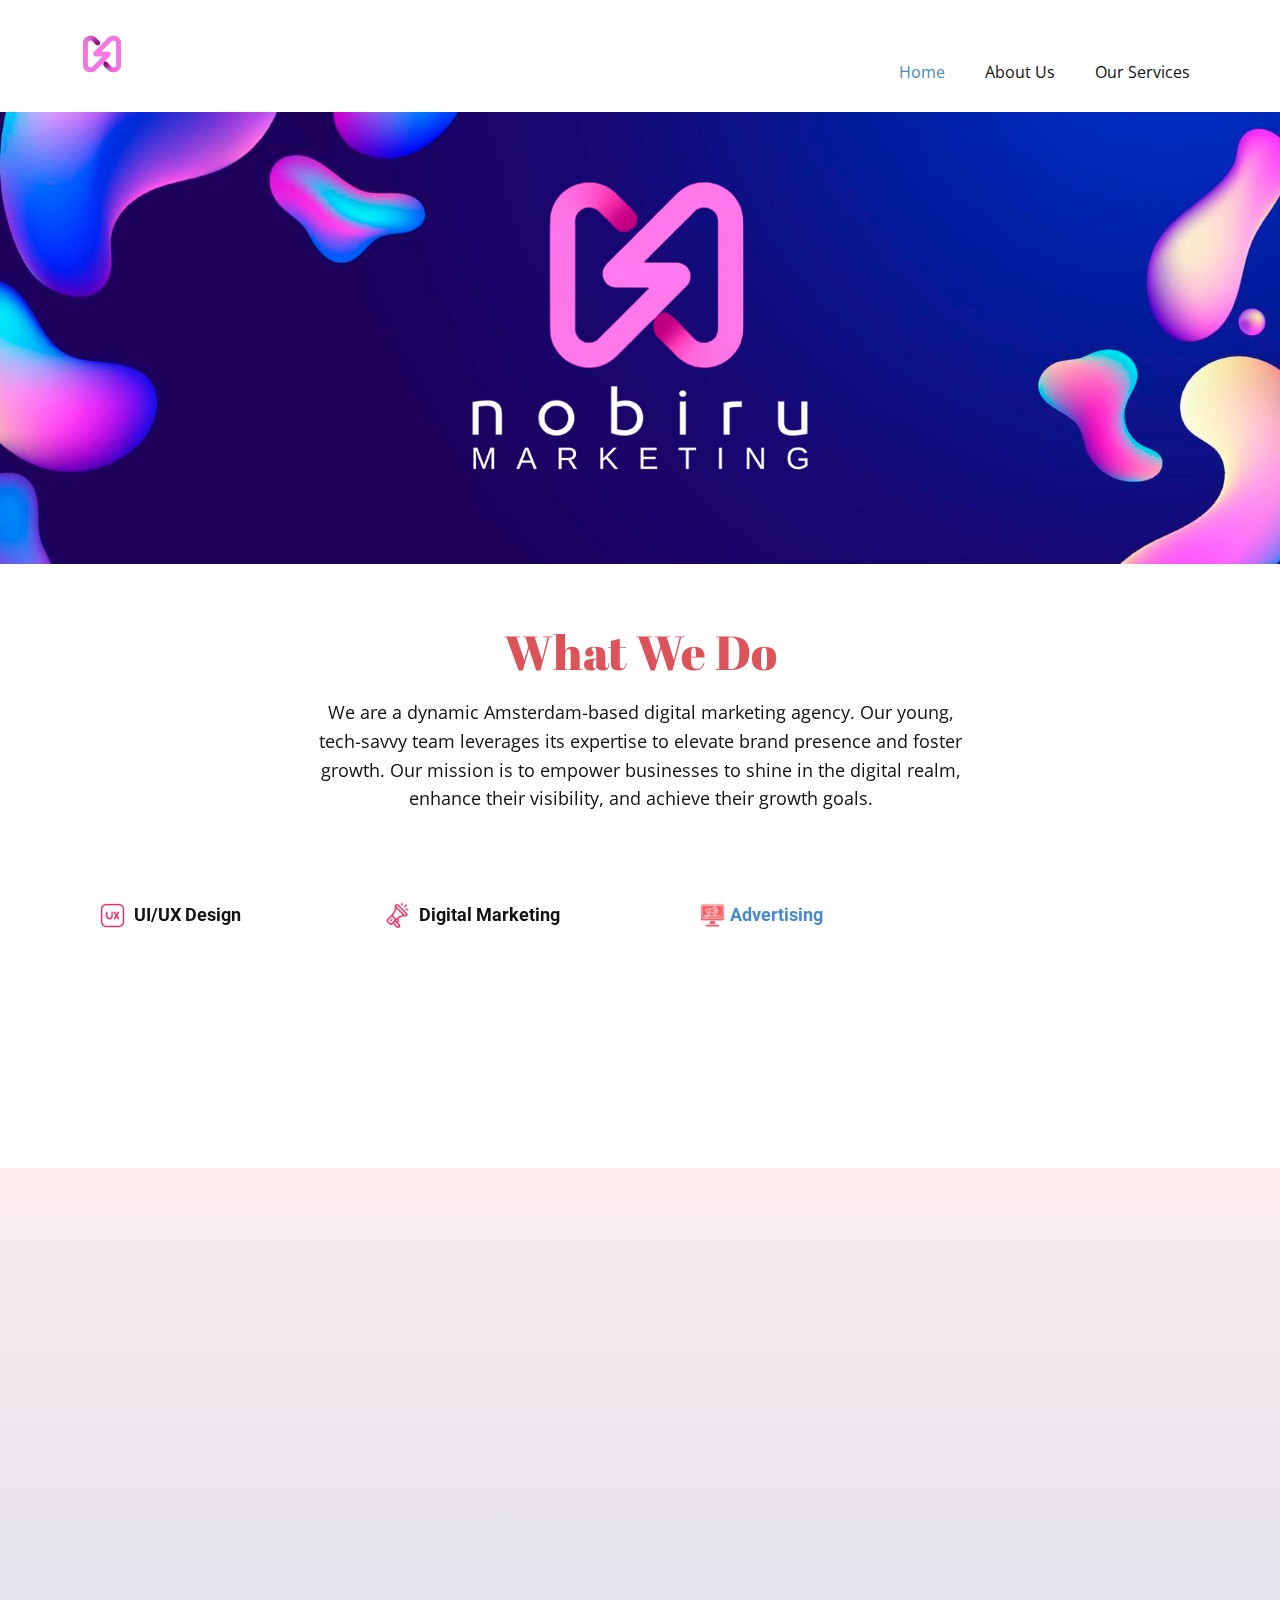
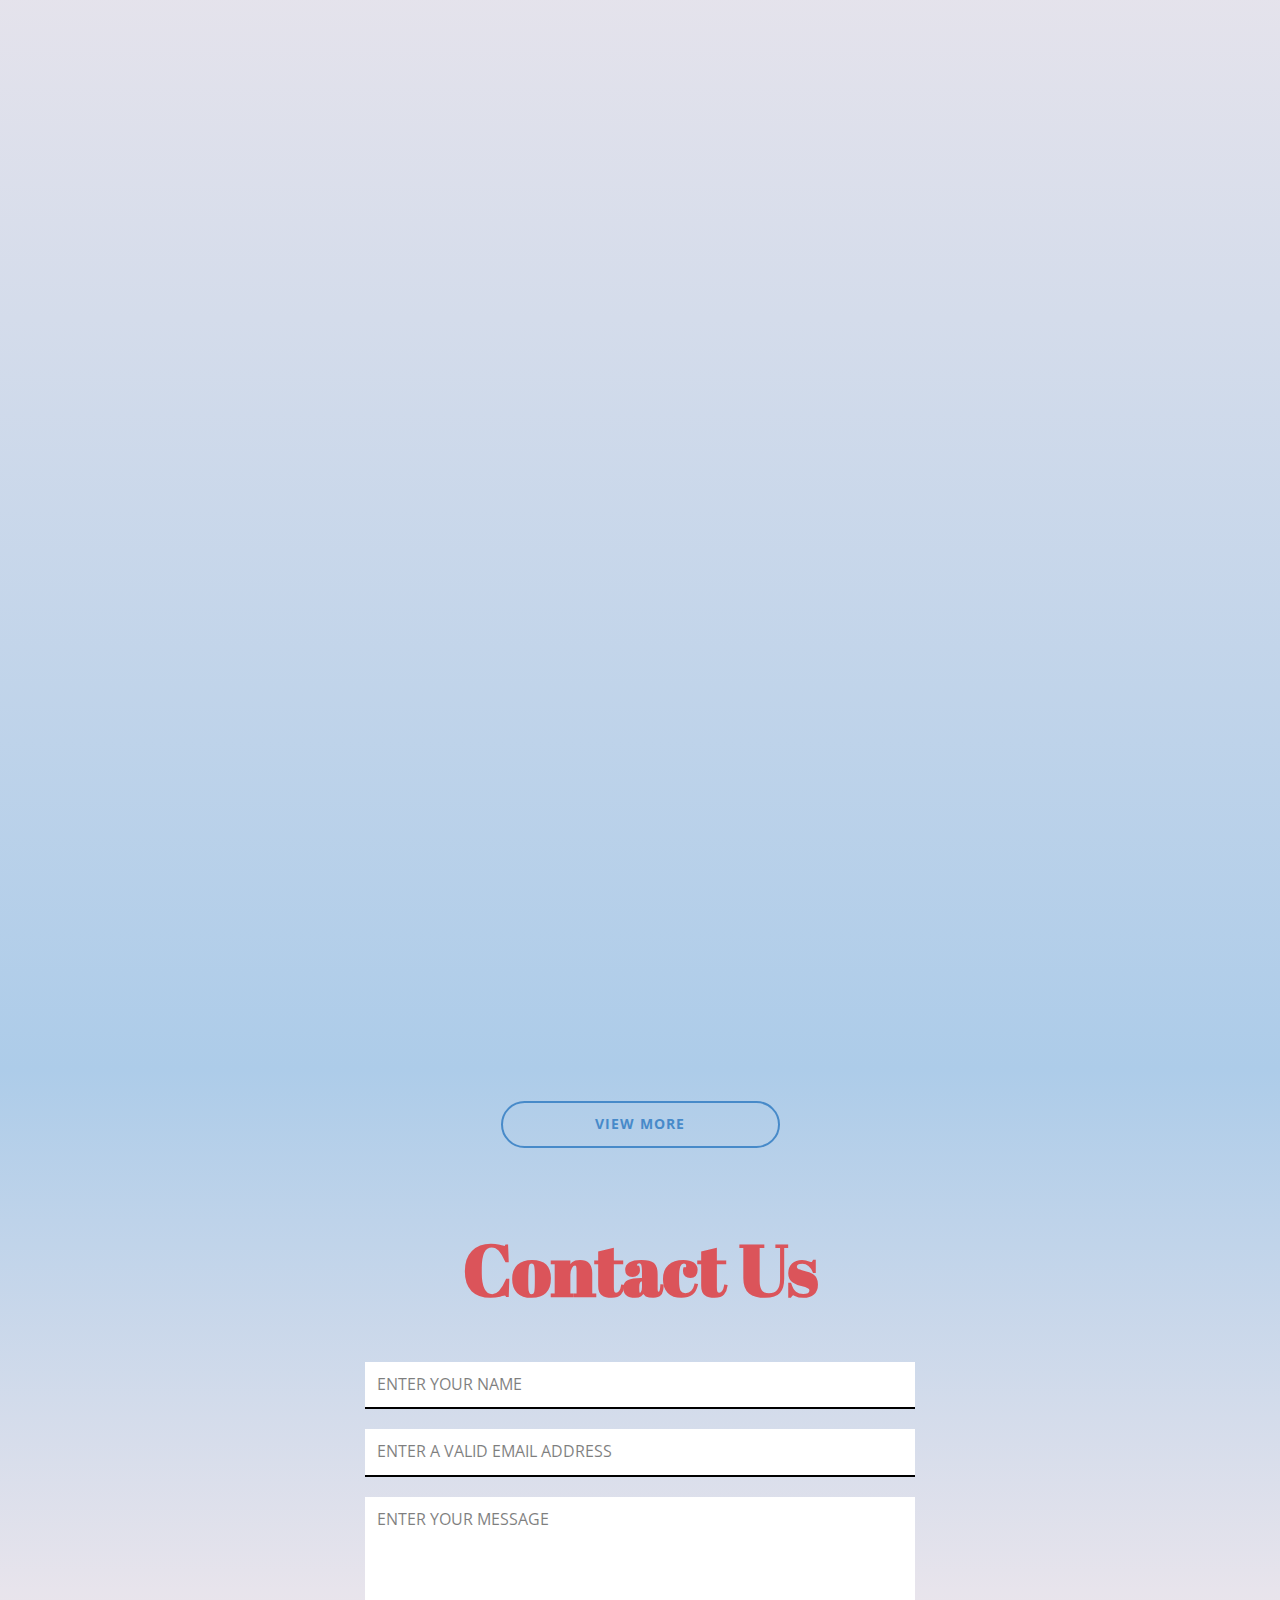
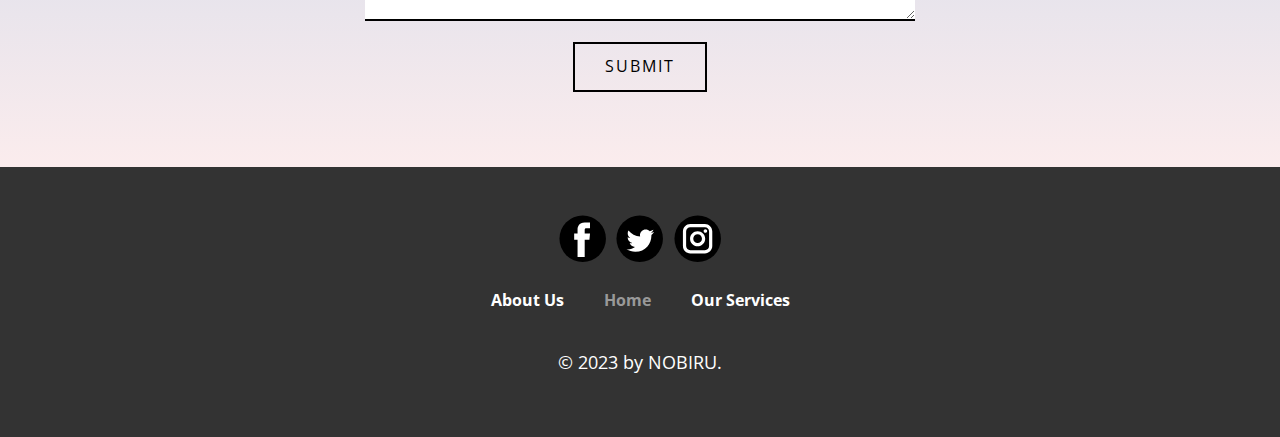
==== commit 99827b6a: "bottom edit" ====
--- a/index.html
+++ b/index.html
@@ -347,16 +347,6 @@
         </nav>
         <p class="u-text u-text-default u-text-1"> © 2023 by NOBIRU.</p>
       </div></footer>
-    <section class="u-backlink u-clearfix u-grey-80">
-      <a class="u-link" href="html-templates" target="_blank">
-        <span>Free HTML Templates</span>
-      </a>
-      <p class="u-text">
-        <span>created with</span>
-      </p>
-      <a class="u-link" href="" target="_blank">
-        <span>Website Builder Software</span>
-      </a>. 
-    </section>
+   
   
 </body></html>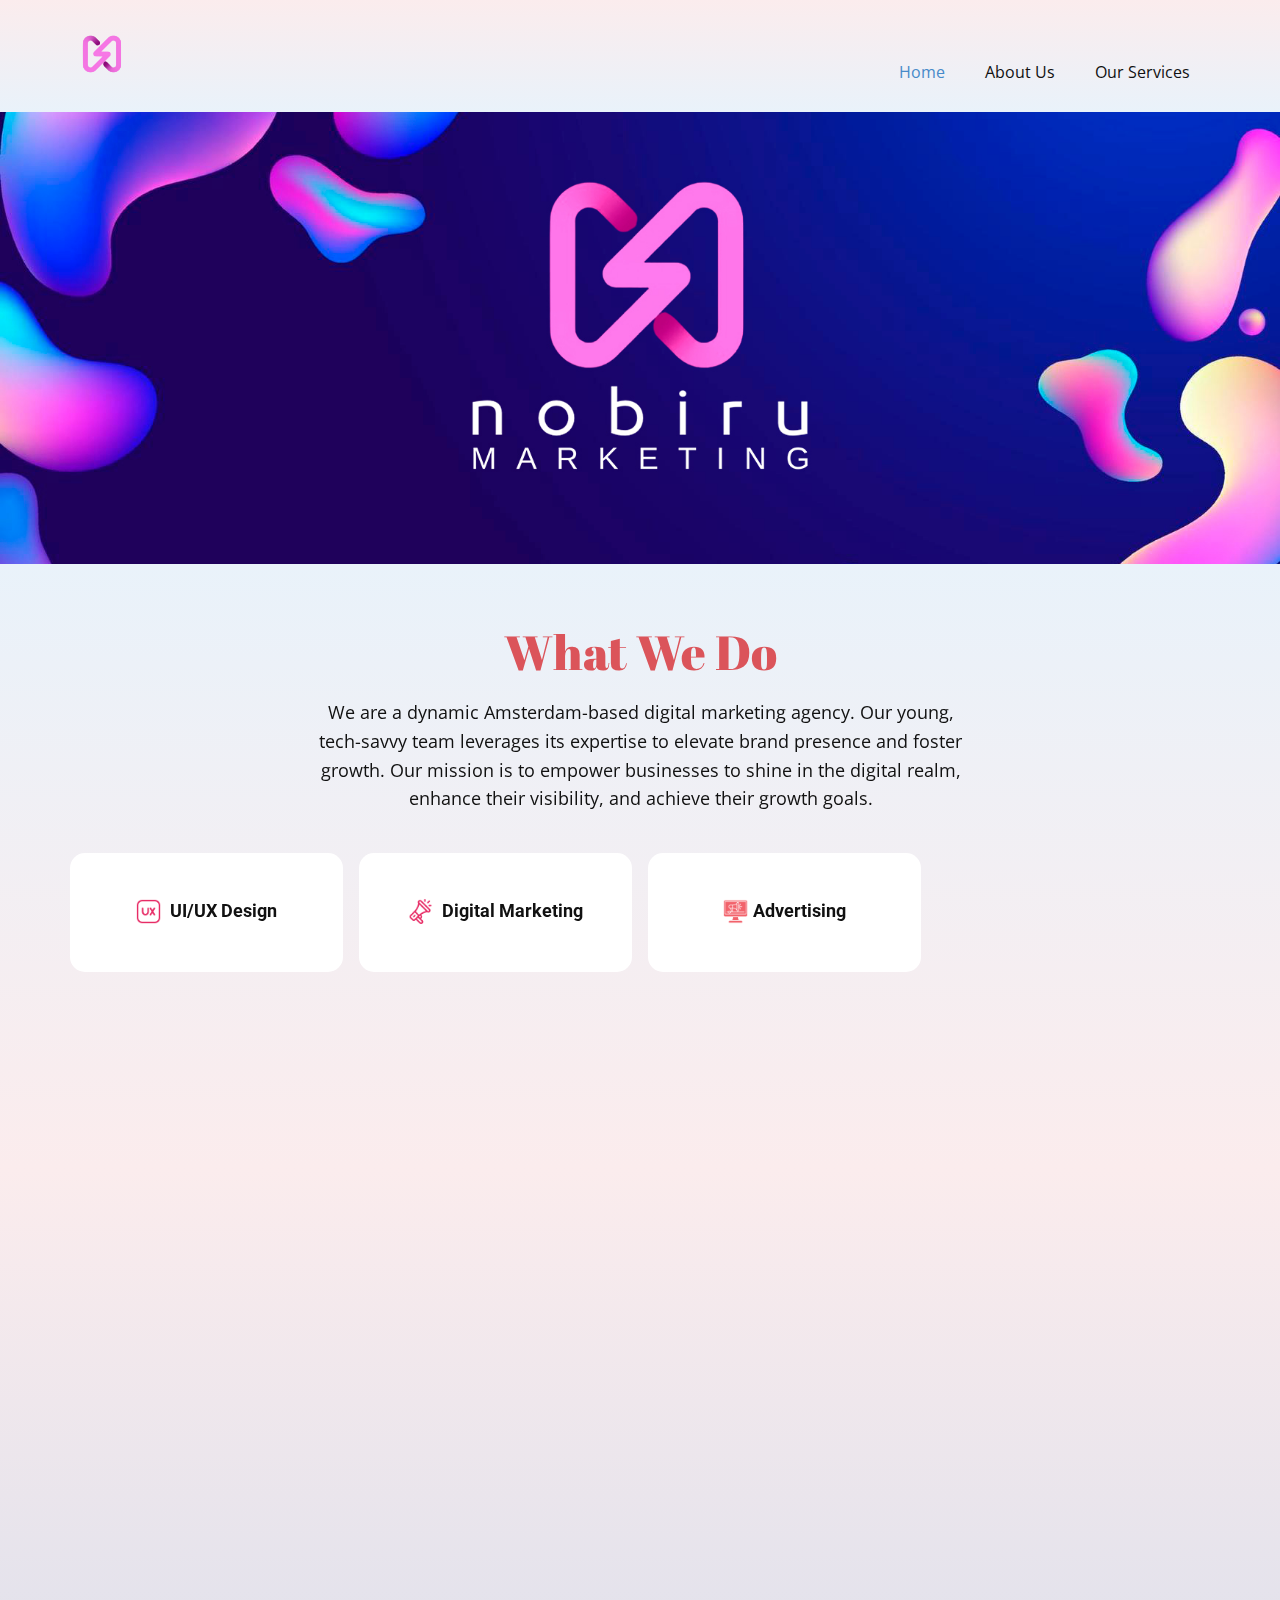
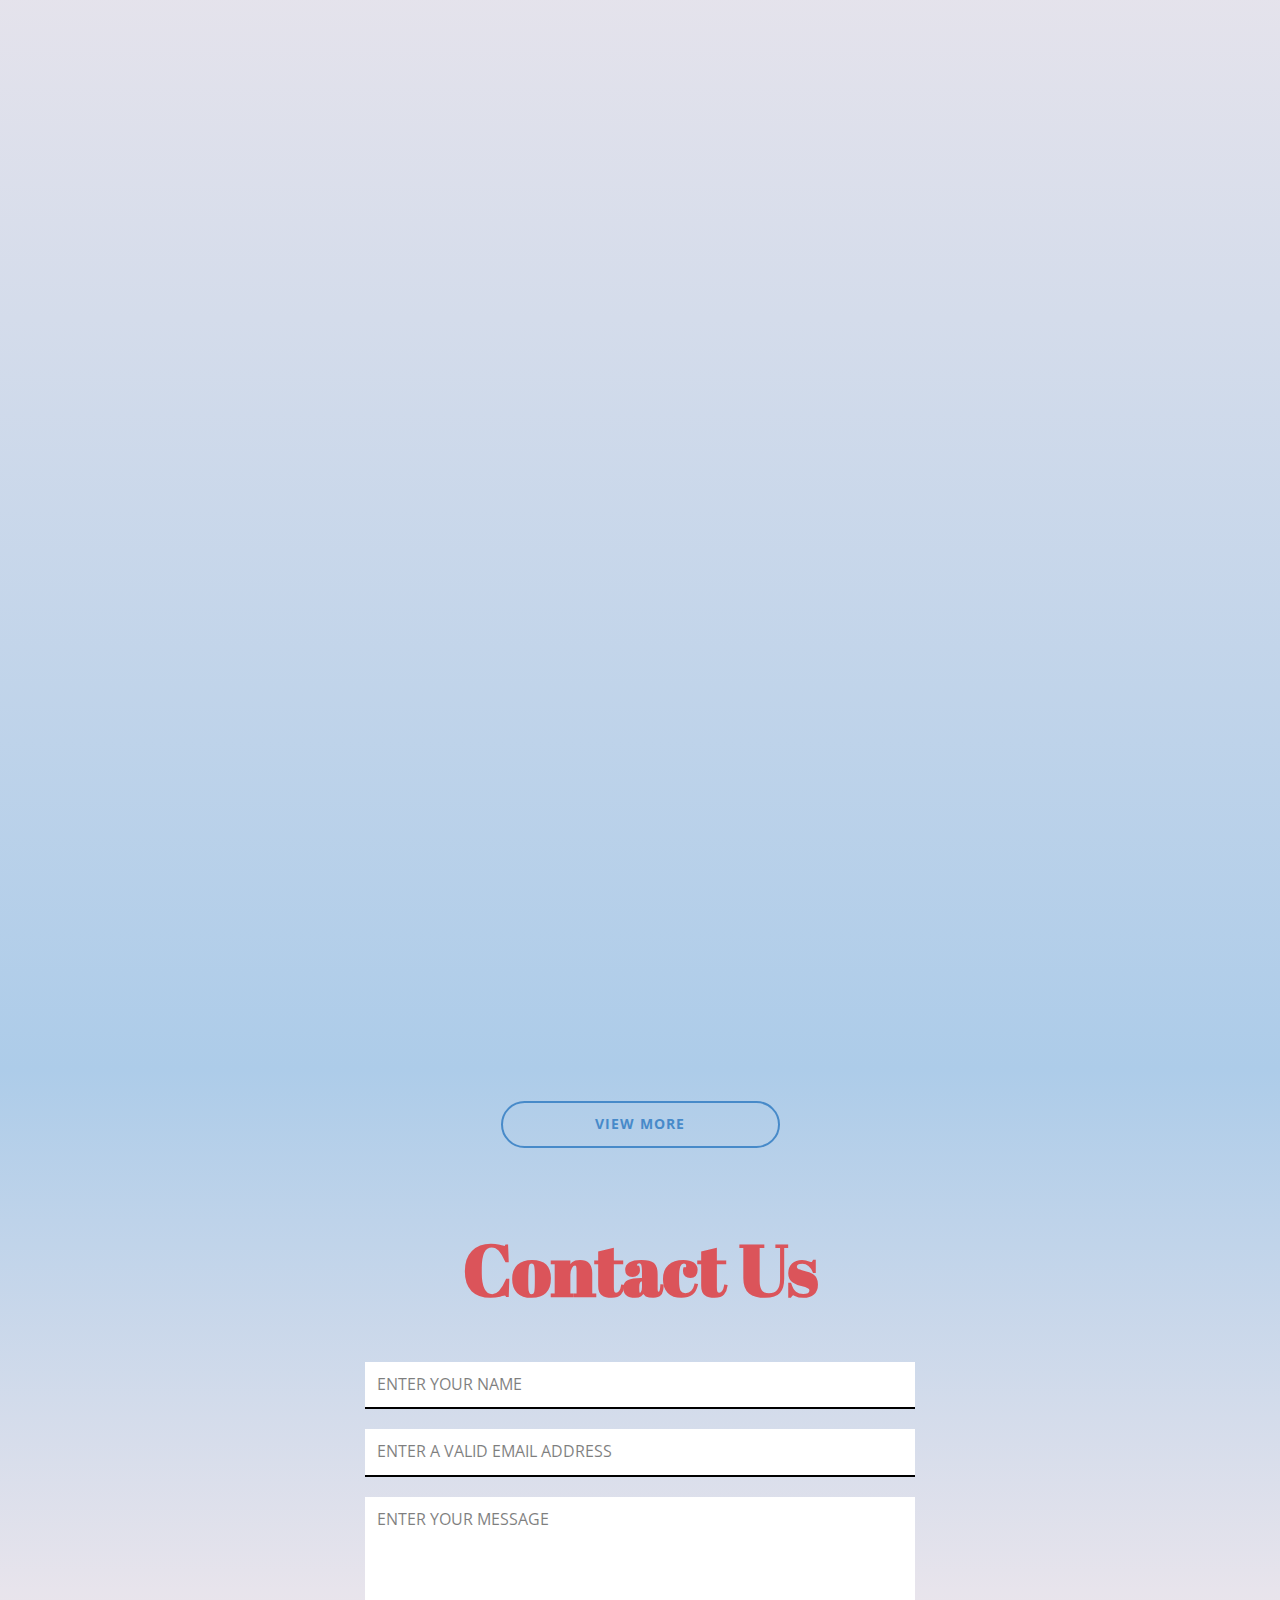
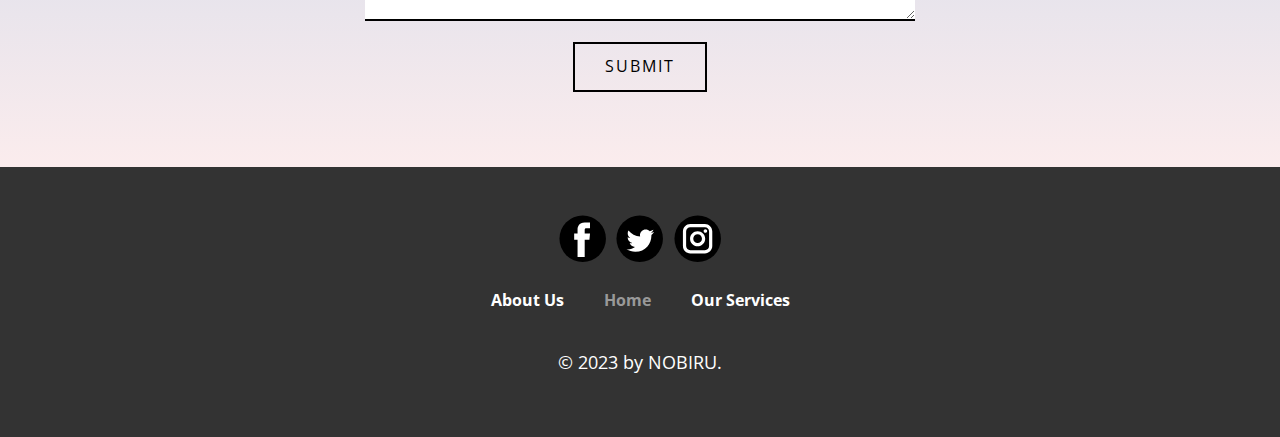
==== commit 49389e3c: "retoques" ====
--- a/index.html
+++ b/index.html
@@ -38,7 +38,7 @@
     <meta property="og:title" content="Home">
     <meta property="og:type" content="website">
   <meta data-intl-tel-input-cdn-path="intlTelInput/"></head>
-  <body data-home-page="Home.html" data-home-page-title="Home" data-path-to-root="./" data-include-products="false" class="u-body u-xl-mode" data-lang="es"><header class="u-clearfix u-header u-header" id="sec-5c12"><div class="u-clearfix u-sheet u-valign-middle-lg u-valign-middle-md u-valign-middle-sm u-valign-middle-xl u-sheet-1">
+  <body data-home-page="Home.html" data-home-page-title="Home" data-path-to-root="./" data-include-products="false" class="u-body u-xl-mode" data-lang="es"><header class="u-clearfix u-gradient u-header u-header" id="sec-5c12"><div class="u-clearfix u-sheet u-valign-middle-lg u-valign-middle-md u-valign-middle-sm u-valign-middle-xl u-sheet-1">
         <a href="https://nobirumktg.com" class="u-image u-logo u-image-1" data-image-width="500" data-image-height="500" title="Nobiru">
           <img src="images/image.png" class="u-logo-image u-logo-image-1">
         </a>
@@ -73,7 +73,7 @@
     <section class="u-clearfix u-image u-section-1" id="sec-36c5" data-image-width="1742" data-image-height="980">
       <div class="u-clearfix u-sheet u-valign-middle-sm u-valign-middle-xs u-sheet-1"></div>
     </section>
-    <section class="u-align-center-lg u-align-center-md u-align-center-xl u-align-left-sm u-align-left-xs u-clearfix u-container-align-center-xl u-white u-section-2" id="carousel_1083" data-animation-name="" data-animation-duration="0" data-animation-delay="0" data-animation-direction="">
+    <section class="u-align-center-lg u-align-center-md u-align-center-xl u-align-left-sm u-align-left-xs u-clearfix u-container-align-center-xl u-gradient u-section-2" id="carousel_1083" data-animation-name="" data-animation-duration="0" data-animation-delay="0" data-animation-direction="">
       <div class="u-clearfix u-sheet u-valign-middle-md u-valign-middle-sm u-valign-middle-xl u-valign-middle-xs u-sheet-1">
         <h2 class="u-align-center u-custom-font u-text u-text-default u-text-palette-2-base u-text-1" data-animation-name="customAnimationIn" data-animation-duration="1500" data-animation-delay="0">What We Do</h2>
         <p class="u-align-center u-text u-text-2" data-animation-name="customAnimationIn" data-animation-duration="1500" data-animation-delay="250"> We are a dynamic Amsterdam-based digital marketing agency. Our young, tech-savvy team leverages its expertise to elevate brand presence and foster growth. Our mission is to empower businesses to shine in the digital realm, enhance their visibility, and achieve their growth goals.</p>
@@ -81,51 +81,51 @@
           <div class="u-repeater u-repeater-1">
             <div class="u-align-center-xs u-container-align-center-xs u-container-align-left-lg u-container-align-left-md u-container-align-left-sm u-container-align-left-xl u-container-style u-list-item u-radius-15 u-repeater-item u-shape-round u-white u-list-item-1" data-animation-name="customAnimationIn" data-animation-duration="1500">
               <div class="u-container-layout u-similar-container u-valign-middle u-container-layout-1">
-                <h6 class="u-align-left-lg u-align-left-md u-align-left-sm u-align-left-xl u-text u-text-3"><span class="u-file-icon u-icon u-text-palette-2-base u-icon-1"><img src="images/3405554-7550a18b.png" alt=""></span>&nbsp;​UI/UX Design
-                </h6>
-              </div>
-            </div>
-            <div class="u-align-center-xs u-container-align-center-xs u-container-align-left-lg u-container-align-left-md u-container-align-left-sm u-container-align-left-xl u-container-style u-list-item u-radius-15 u-repeater-item u-shape-round u-white u-list-item-2" data-animation-direction="Up" data-animation-name="customAnimationIn" data-animation-duration="1500" data-animation-delay="250">
+                <h6 class="u-align-center-lg u-align-center-md u-align-center-sm u-align-center-xl u-text u-text-3"><span class="u-file-icon u-icon u-text-palette-2-base u-icon-1"><img src="images/3405554-7550a18b.png" alt=""></span>&nbsp;​UI/UX Design
+                </h6>
+              </div>
+            </div>
+            <div class="u-align-center-xs u-container-align-center-xs u-container-align-left-xl u-container-style u-list-item u-radius-15 u-repeater-item u-shape-round u-white u-list-item-2" data-animation-direction="Up" data-animation-name="customAnimationIn" data-animation-duration="1500" data-animation-delay="250">
               <div class="u-container-layout u-similar-container u-valign-middle u-container-layout-2">
-                <h6 class="u-align-left-lg u-align-left-md u-align-left-sm u-align-left-xl u-text u-text-4"><span class="u-file-icon u-icon u-text-palette-2-base u-icon-2"><img src="images/596092-fed60afc.png" alt=""></span>&nbsp;​Digital Marketing
+                <h6 class="u-align-center-lg u-align-center-md u-align-center-sm u-align-center-xl u-text u-text-4"><span class="u-file-icon u-icon u-text-palette-2-base u-icon-2"><img src="images/596092-fed60afc.png" alt=""></span>&nbsp;​Digital Marketing
                 </h6>
               </div>
             </div>
             <div class="u-align-center-xs u-container-align-center-xs u-container-align-left-lg u-container-align-left-md u-container-align-left-sm u-container-align-left-xl u-container-style u-list-item u-radius-15 u-repeater-item u-shape-round u-white u-list-item-3" data-animation-direction="Up" data-animation-name="customAnimationIn" data-animation-duration="1500" data-animation-delay="500">
               <div class="u-container-layout u-similar-container u-valign-middle u-container-layout-3">
-                <h6 class="u-align-left-lg u-align-left-md u-align-left-sm u-align-left-xl u-text u-text-5">
-                  <a class="u-active-none u-border-none u-btn u-button-link u-button-style u-hover-none u-none u-text-palette-1-base u-btn-1" data-href="https://nicepage.com" href=""><span class="u-file-icon u-icon u-icon-3"><img src="images/9776501.png" alt=""></span>Advertising<br>
+                <h6 class="u-align-center-lg u-align-center-md u-align-center-sm u-align-center-xl u-text u-text-5"><span class="u-file-icon u-icon u-icon-3"><img src="images/9776501.png" alt=""></span>Advertising<a data-href="https://nicepage.com" href="">
+                    <br>
                   </a>
                 </h6>
               </div>
             </div>
-            <div class="u-align-center-xs u-container-align-center-xs u-container-align-left-lg u-container-align-left-md u-container-align-left-sm u-container-align-left-xl u-container-style u-list-item u-radius-15 u-repeater-item u-shape-round u-white u-list-item-4" data-animation-direction="Up" data-animation-name="customAnimationIn" data-animation-duration="1500" data-animation-delay="750">
+            <div class="u-align-center-xs u-container-align-center-xs u-container-style u-list-item u-radius-15 u-repeater-item u-shape-round u-white u-list-item-4" data-animation-direction="Up" data-animation-name="customAnimationIn" data-animation-duration="1500" data-animation-delay="750">
               <div class="u-container-layout u-similar-container u-valign-middle u-container-layout-4">
-                <h6 class="u-align-left-lg u-align-left-md u-align-left-sm u-align-left-xl u-text u-text-6"><span class="u-file-icon u-icon u-text-palette-2-base u-icon-4"><img src="images/1388394-5a631ed4.png" alt=""></span>&nbsp;Graphic Design
+                <h6 class="u-align-center-lg u-align-center-md u-align-center-sm u-align-center-xl u-text u-text-6"><span class="u-file-icon u-icon u-text-palette-2-base u-icon-4"><img src="images/1388394-5a631ed4.png" alt=""></span>&nbsp;Graphic Design
                 </h6>
               </div>
             </div>
             <div class="u-align-center-xs u-container-align-center-xs u-container-align-left-lg u-container-align-left-md u-container-align-left-sm u-container-align-left-xl u-container-style u-list-item u-radius-15 u-repeater-item u-shape-round u-white u-list-item-5" data-animation-direction="Up" data-animation-name="customAnimationIn" data-animation-duration="1500" data-animation-delay="750">
               <div class="u-container-layout u-similar-container u-valign-middle u-container-layout-5">
-                <h6 class="u-align-left-lg u-align-left-md u-align-left-sm u-align-left-xl u-text u-text-7"><span class="u-file-icon u-icon u-text-palette-2-base u-icon-5"><img src="images/1014398-edc4afb8.png" alt=""></span>&nbsp;​Logo Design
+                <h6 class="u-align-center-lg u-align-center-md u-align-center-sm u-align-center-xl u-text u-text-7"><span class="u-file-icon u-icon u-text-palette-2-base u-icon-5"><img src="images/1014398-edc4afb8.png" alt=""></span>&nbsp;​Logo Design
                 </h6>
               </div>
             </div>
             <div class="u-align-center-xs u-container-align-center-xs u-container-align-left-lg u-container-align-left-md u-container-align-left-sm u-container-align-left-xl u-container-style u-list-item u-radius-15 u-repeater-item u-shape-round u-white u-list-item-6" data-animation-direction="Up" data-animation-name="customAnimationIn" data-animation-duration="1500" data-animation-delay="750">
               <div class="u-container-layout u-similar-container u-valign-middle u-container-layout-6">
-                <h6 class="u-align-left-lg u-align-left-md u-align-left-sm u-align-left-xl u-text u-text-8"><span class="u-file-icon u-icon u-text-palette-2-base u-icon-6"><img src="images/10332393-6075bef9.png" alt=""></span>&nbsp;​Website Design
+                <h6 class="u-align-center-lg u-align-center-md u-align-center-sm u-align-center-xl u-text u-text-8"><span class="u-file-icon u-icon u-text-palette-2-base u-icon-6"><img src="images/10332393-6075bef9.png" alt=""></span>&nbsp;​Website Design
                 </h6>
               </div>
             </div>
             <div class="u-align-center-xs u-container-align-center-xs u-container-align-left-lg u-container-align-left-md u-container-align-left-sm u-container-align-left-xl u-container-style u-list-item u-radius-15 u-repeater-item u-shape-round u-white u-list-item-7" data-animation-direction="Up" data-animation-name="customAnimationIn" data-animation-duration="1500" data-animation-delay="750">
               <div class="u-container-layout u-similar-container u-valign-middle u-container-layout-7">
-                <h6 class="u-align-left-lg u-align-left-md u-align-left-sm u-align-left-xl u-text u-text-9"><span class="u-file-icon u-icon u-text-palette-2-base u-icon-7"><img src="images/10302417-e37aef57.png" alt=""></span>&nbsp;​SEO and ​Branding
+                <h6 class="u-align-center-lg u-align-center-md u-align-center-sm u-align-center-xl u-text u-text-9"><span class="u-file-icon u-icon u-text-palette-2-base u-icon-7"><img src="images/10302417-e37aef57.png" alt=""></span>&nbsp;​SEO and ​Branding
                 </h6>
               </div>
             </div>
             <div class="u-align-center-xs u-container-align-center-xs u-container-align-left-lg u-container-align-left-md u-container-align-left-sm u-container-align-left-xl u-container-style u-list-item u-radius-15 u-repeater-item u-shape-round u-white u-list-item-8" data-animation-direction="Up" data-animation-name="customAnimationIn" data-animation-duration="1500" data-animation-delay="750">
               <div class="u-container-layout u-similar-container u-valign-middle u-container-layout-8">
-                <h6 class="u-align-left-lg u-align-left-md u-align-left-sm u-align-left-xl u-text u-text-10"><span class="u-file-icon u-icon u-text-palette-2-base u-icon-8"><img src="images/2996915-7371b573.png" alt=""></span>&nbsp;​Web Hosting Plus
+                <h6 class="u-align-center-lg u-align-center-md u-align-center-sm u-align-center-xl u-text u-text-10"><span class="u-file-icon u-icon u-text-palette-2-base u-icon-8"><img src="images/2996915-7371b573.png" alt=""></span>&nbsp;​Web Hosting Plus
                 </h6>
               </div>
             </div>
@@ -161,7 +161,7 @@
       
       
       <div class="u-clearfix u-sheet u-sheet-1">
-        <h2 class="u-align-center u-custom-font u-text u-text-default u-text-palette-2-base u-text-1" data-animation-name="customAnimationIn" data-animation-duration="1500" data-animation-delay="0">Our Portfolio</h2>
+        <h2 class="u-align-center u-custom-font u-text u-text-default-lg u-text-default-md u-text-default-sm u-text-default-xl u-text-palette-2-base u-text-1" data-animation-name="customAnimationIn" data-animation-duration="1500" data-animation-delay="0">Our Portfolio</h2>
         <div class="u-expanded-width u-list u-list-1">
           <div class="u-repeater u-repeater-1">
             <div class="u-align-center u-container-style u-list-item u-radius-20 u-repeater-item u-shape-round u-white u-list-item-1" data-animation-name="customAnimationIn" data-animation-duration="1500" data-animation-delay="500">
@@ -347,6 +347,5 @@
         </nav>
         <p class="u-text u-text-default u-text-1"> © 2023 by NOBIRU.</p>
       </div></footer>
-   
   
 </body></html>--- a/nicepage.css
+++ b/nicepage.css
@@ -42205,7 +42205,7 @@
 
 /*end-variables sitestylecss*/
  .u-header {
-  background-image: none;
+  background-image: linear-gradient(#fbeced, #e9f2fa);
 }
 
 .u-header .u-sheet-1 {
--- a/Home.css
+++ b/Home.css
@@ -30,7 +30,7 @@
     min-height: 178px;
   }
 } .u-section-2 {
-  background-image: none;
+  background-image: linear-gradient(#e9f2fa, #fbeced);
 }
 
 .u-section-2 .u-sheet-1 {
@@ -63,9 +63,10 @@
 }
 
 .u-section-2 .u-repeater-1 {
-  grid-template-columns: repeat(4, 25%);
+  grid-template-columns: calc(25% - 12px) calc(25% - 12px) calc(25% - 12px) calc(25% - 12px);
   min-height: 253px;
-  grid-gap: 0px;
+  grid-gap: 16px 16px;
+  grid-auto-columns: calc(25% - 12px);
 }
 
 .u-section-2 .u-list-item-1 {
@@ -83,6 +84,7 @@
 
 .u-section-2 .u-text-3 {
   font-weight: 700;
+  font-size: 1.125rem;
   margin: 0;
 }
 
@@ -134,10 +136,6 @@
   margin: 0;
 }
 
-.u-section-2 .u-btn-1 {
-  background-image: none;
-}
-
 .u-section-2 .u-icon-3 {
   margin-right: 5px;
   font-size: 1.3889em;
@@ -265,7 +263,7 @@
 
 @media (max-width: 1199px) {
   .u-section-2 .u-sheet-1 {
-    min-height: 674px;
+    min-height: 547px;
   }
 
   .u-section-2 .u-text-1 {
@@ -273,44 +271,47 @@
   }
 
   .u-section-2 .u-list-1 {
-    margin-bottom: 70px;
-  }
-
-  .u-section-2 .u-repeater-1 {
-    grid-template-columns: repeat(2, 50%);
-    min-height: 364px;
+    margin-bottom: 0;
   }
 
   .u-section-2 .u-text-3 {
-    margin-top: 10px;
+    font-size: 1rem;
+    width: auto;
   }
 
   .u-section-2 .u-text-4 {
-    margin-top: 10px;
+    font-size: 1rem;
+    width: auto;
   }
 
   .u-section-2 .u-text-5 {
-    margin-top: 10px;
+    font-size: 1rem;
+    width: auto;
   }
 
   .u-section-2 .u-text-6 {
-    margin-top: 10px;
+    font-size: 1rem;
+    width: auto;
   }
 
   .u-section-2 .u-text-7 {
-    margin-top: 10px;
+    font-size: 1rem;
+    width: auto;
   }
 
   .u-section-2 .u-text-8 {
-    margin-top: 10px;
+    font-size: 1rem;
+    width: auto;
   }
 
   .u-section-2 .u-text-9 {
-    margin-top: 10px;
+    font-size: 1rem;
+    width: auto;
   }
 
   .u-section-2 .u-text-10 {
-    margin-top: 10px;
+    font-size: 1rem;
+    width: auto;
   }
 }
 
@@ -330,38 +331,8 @@
 
   .u-section-2 .u-repeater-1 {
     min-height: 487px;
-  }
-
-  .u-section-2 .u-text-3 {
-    margin-top: 0;
-  }
-
-  .u-section-2 .u-text-4 {
-    margin-top: 0;
-  }
-
-  .u-section-2 .u-text-5 {
-    margin-top: 0;
-  }
-
-  .u-section-2 .u-text-6 {
-    margin-top: 0;
-  }
-
-  .u-section-2 .u-text-7 {
-    margin-top: 0;
-  }
-
-  .u-section-2 .u-text-8 {
-    margin-top: 0;
-  }
-
-  .u-section-2 .u-text-9 {
-    margin-top: 0;
-  }
-
-  .u-section-2 .u-text-10 {
-    margin-top: 0;
+    grid-template-columns: repeat(2, calc(50% - 8px));
+    grid-auto-columns: calc(50% - 8px);
   }
 }
 
@@ -376,6 +347,8 @@
 
   .u-section-2 .u-repeater-1 {
     min-height: 447px;
+    grid-template-columns: 100%;
+    grid-auto-columns: calc(100% - 0px);
   }
 
   .u-section-2 .u-container-layout-1 {
@@ -425,9 +398,9 @@
   }
 
   .u-section-2 .u-repeater-1 {
-    grid-template-columns: 50% 50%;
-    grid-gap: 0px 0px;
-    grid-auto-columns: 50%;
+    grid-gap: 12px 12px;
+    grid-auto-columns: calc(50% - 6px);
+    grid-template-columns: calc(50% - 6px) calc(50% - 6px);
   }
 
   .u-section-2 .u-container-layout-1 {
@@ -436,7 +409,7 @@
   }
 
   .u-section-2 .u-text-3 {
-    width: auto;
+    font-size: 0.875rem;
   }
 
   .u-section-2 .u-container-layout-2 {
@@ -445,7 +418,7 @@
   }
 
   .u-section-2 .u-text-4 {
-    width: auto;
+    font-size: 0.875rem;
   }
 
   .u-section-2 .u-container-layout-3 {
@@ -454,11 +427,7 @@
   }
 
   .u-section-2 .u-text-5 {
-    width: auto;
-  }
-
-  .u-section-2 .u-btn-1 {
-    padding: 0;
+    font-size: 0.875rem;
   }
 
   .u-section-2 .u-container-layout-4 {
@@ -467,7 +436,7 @@
   }
 
   .u-section-2 .u-text-6 {
-    width: auto;
+    font-size: 0.875rem;
   }
 
   .u-section-2 .u-container-layout-5 {
@@ -476,7 +445,7 @@
   }
 
   .u-section-2 .u-text-7 {
-    width: auto;
+    font-size: 0.875rem;
   }
 
   .u-section-2 .u-container-layout-6 {
@@ -485,7 +454,7 @@
   }
 
   .u-section-2 .u-text-8 {
-    width: auto;
+    font-size: 0.875rem;
   }
 
   .u-section-2 .u-container-layout-7 {
@@ -494,7 +463,7 @@
   }
 
   .u-section-2 .u-text-9 {
-    width: auto;
+    font-size: 0.875rem;
   }
 
   .u-section-2 .u-container-layout-8 {
@@ -503,7 +472,7 @@
   }
 
   .u-section-2 .u-text-10 {
-    width: auto;
+    font-size: 0.875rem;
   }
 } .u-section-3 {
   background-image: linear-gradient(#fbeced, #adcce9);
@@ -936,7 +905,6 @@
   .u-section-3 .u-text-6 {
     transition-duration: 0.5s;
     width: auto;
-    font-weight: 300;
     margin: 30px 20px 0;
   }
 
@@ -954,7 +922,6 @@
   .u-section-3 .u-text-8 {
     transition-duration: 0.5s;
     width: auto;
-    font-weight: 300;
     margin: 30px 20px 0;
   }
 
@@ -972,7 +939,6 @@
   .u-section-3 .u-text-10 {
     transition-duration: 0.5s;
     width: auto;
-    font-weight: 300;
     margin: 30px 20px 0;
   }
 
@@ -990,7 +956,6 @@
   .u-section-3 .u-text-12 {
     transition-duration: 0.5s;
     width: auto;
-    font-weight: 300;
     margin: 30px 20px 0;
   }
 
@@ -1008,7 +973,6 @@
   .u-section-3 .u-text-14 {
     transition-duration: 0.5s;
     width: auto;
-    font-weight: 300;
     margin: 30px 20px 0;
   }
 
@@ -1026,7 +990,6 @@
   .u-section-3 .u-text-16 {
     transition-duration: 0.5s;
     width: auto;
-    font-weight: 300;
     margin: 30px 20px 0;
   }
 
@@ -1044,7 +1007,6 @@
   .u-section-3 .u-text-18 {
     transition-duration: 0.5s;
     width: auto;
-    font-weight: 300;
     margin: 30px 20px 0;
   }
 
@@ -1062,7 +1024,6 @@
   .u-section-3 .u-text-20 {
     transition-duration: 0.5s;
     width: auto;
-    font-weight: 300;
     margin: 30px 20px 0;
   }
 
@@ -1080,7 +1041,6 @@
   .u-section-3 .u-text-22 {
     transition-duration: 0.5s;
     width: auto;
-    font-weight: 300;
     margin: 30px 20px 0;
   }
 
@@ -1098,7 +1058,6 @@
   .u-section-3 .u-text-24 {
     transition-duration: 0.5s;
     width: auto;
-    font-weight: 300;
     margin: 30px 20px 0;
   }
 
@@ -1285,6 +1244,11 @@
 @media (max-width: 575px) {
   .u-section-3 .u-sheet-1 {
     min-height: 2140px;
+  }
+
+  .u-section-3 .u-text-1 {
+    width: 185px;
+    margin-top: 0;
   }
 
   .u-section-3 .u-list-1 {
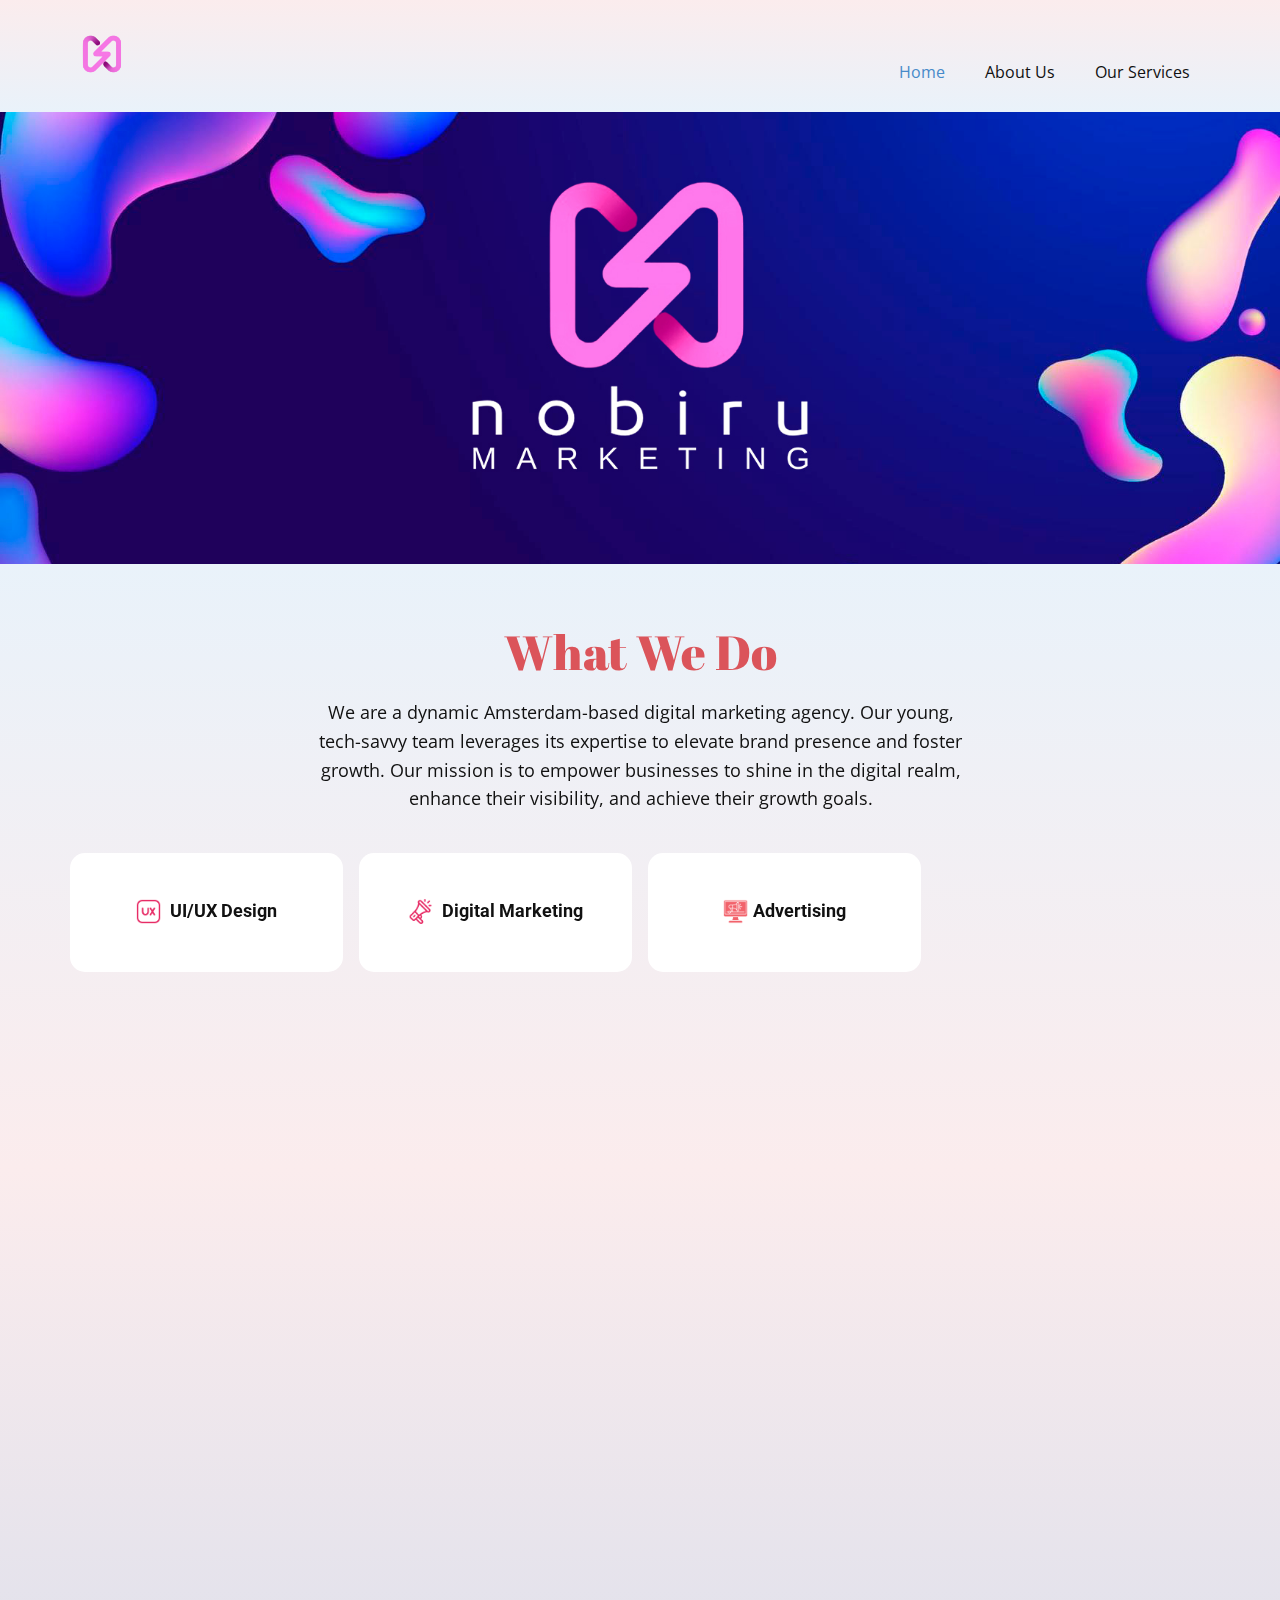
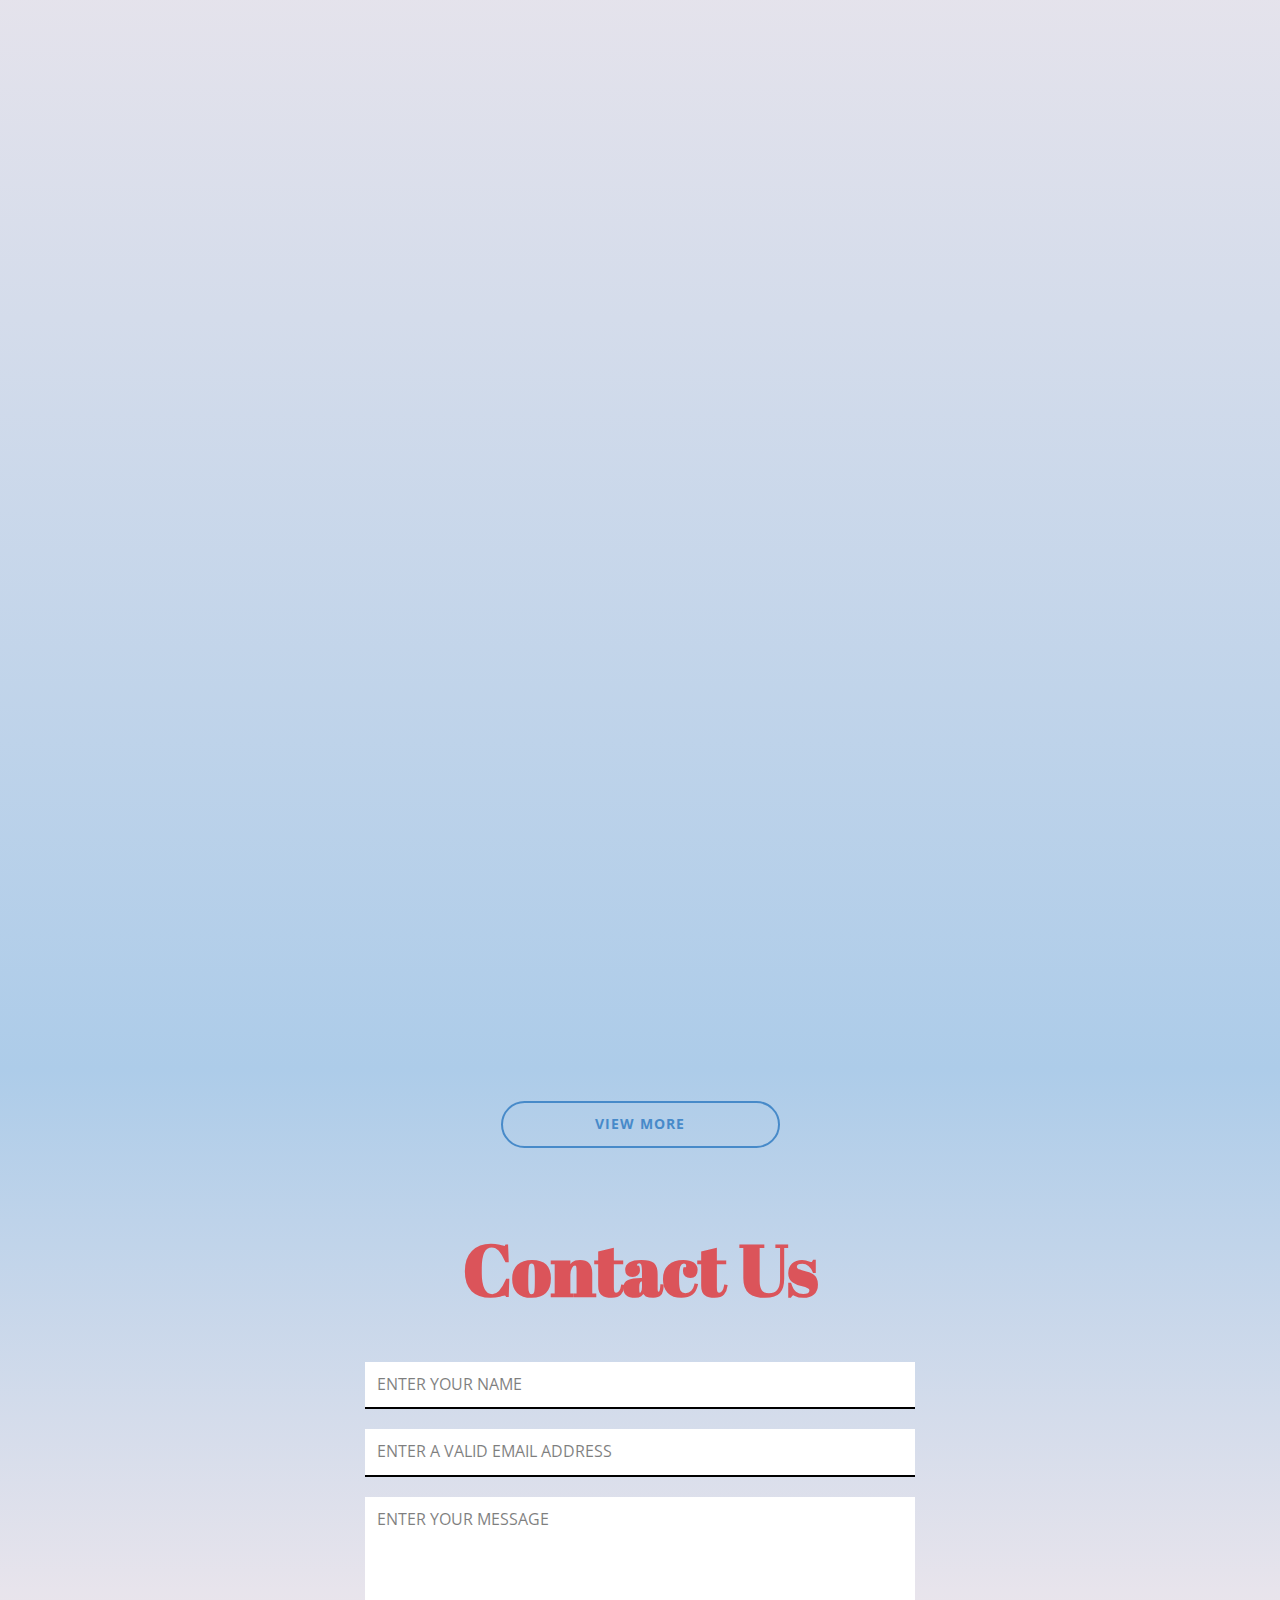
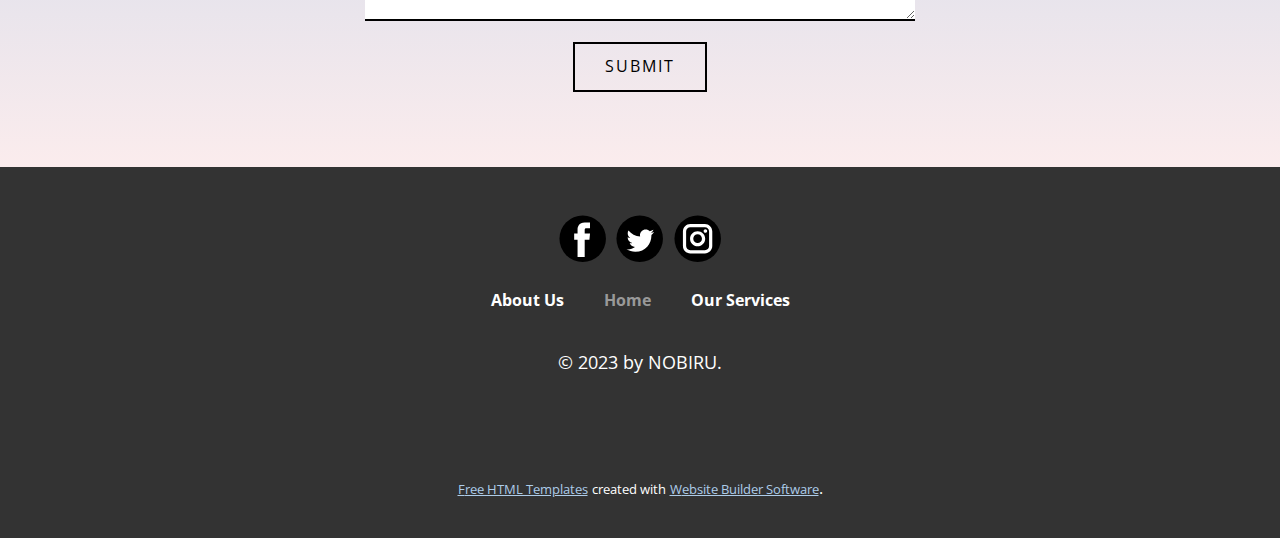
==== commit 7a0a0795: "template update" ====
--- a/index.html
+++ b/index.html
@@ -347,5 +347,16 @@
         </nav>
         <p class="u-text u-text-default u-text-1"> © 2023 by NOBIRU.</p>
       </div></footer>
+    <section class="u-backlink u-clearfix u-grey-80">
+      <a class="u-link" href="html-templates" target="_blank">
+        <span>Free HTML Templates</span>
+      </a>
+      <p class="u-text">
+        <span>created with</span>
+      </p>
+      <a class="u-link" href="" target="_blank">
+        <span>Website Builder Software</span>
+      </a>. 
+    </section>
   
 </body></html>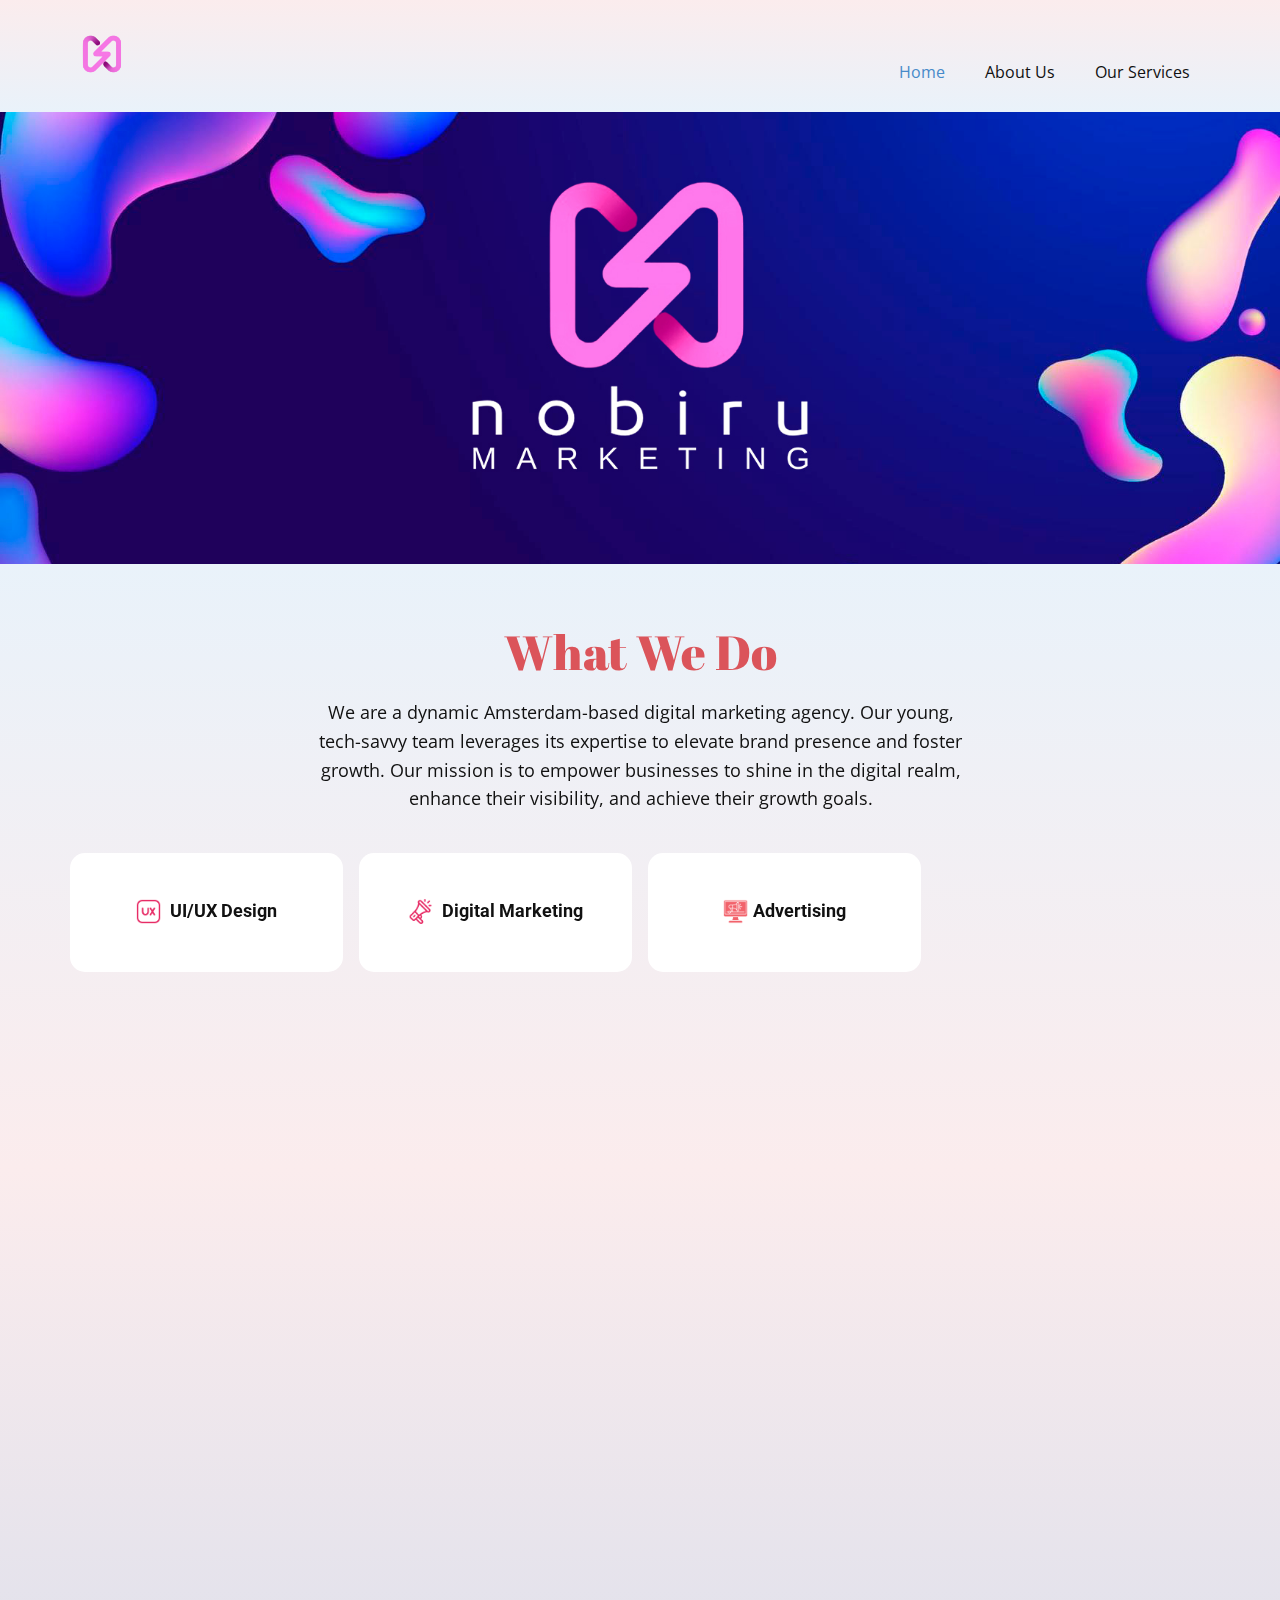
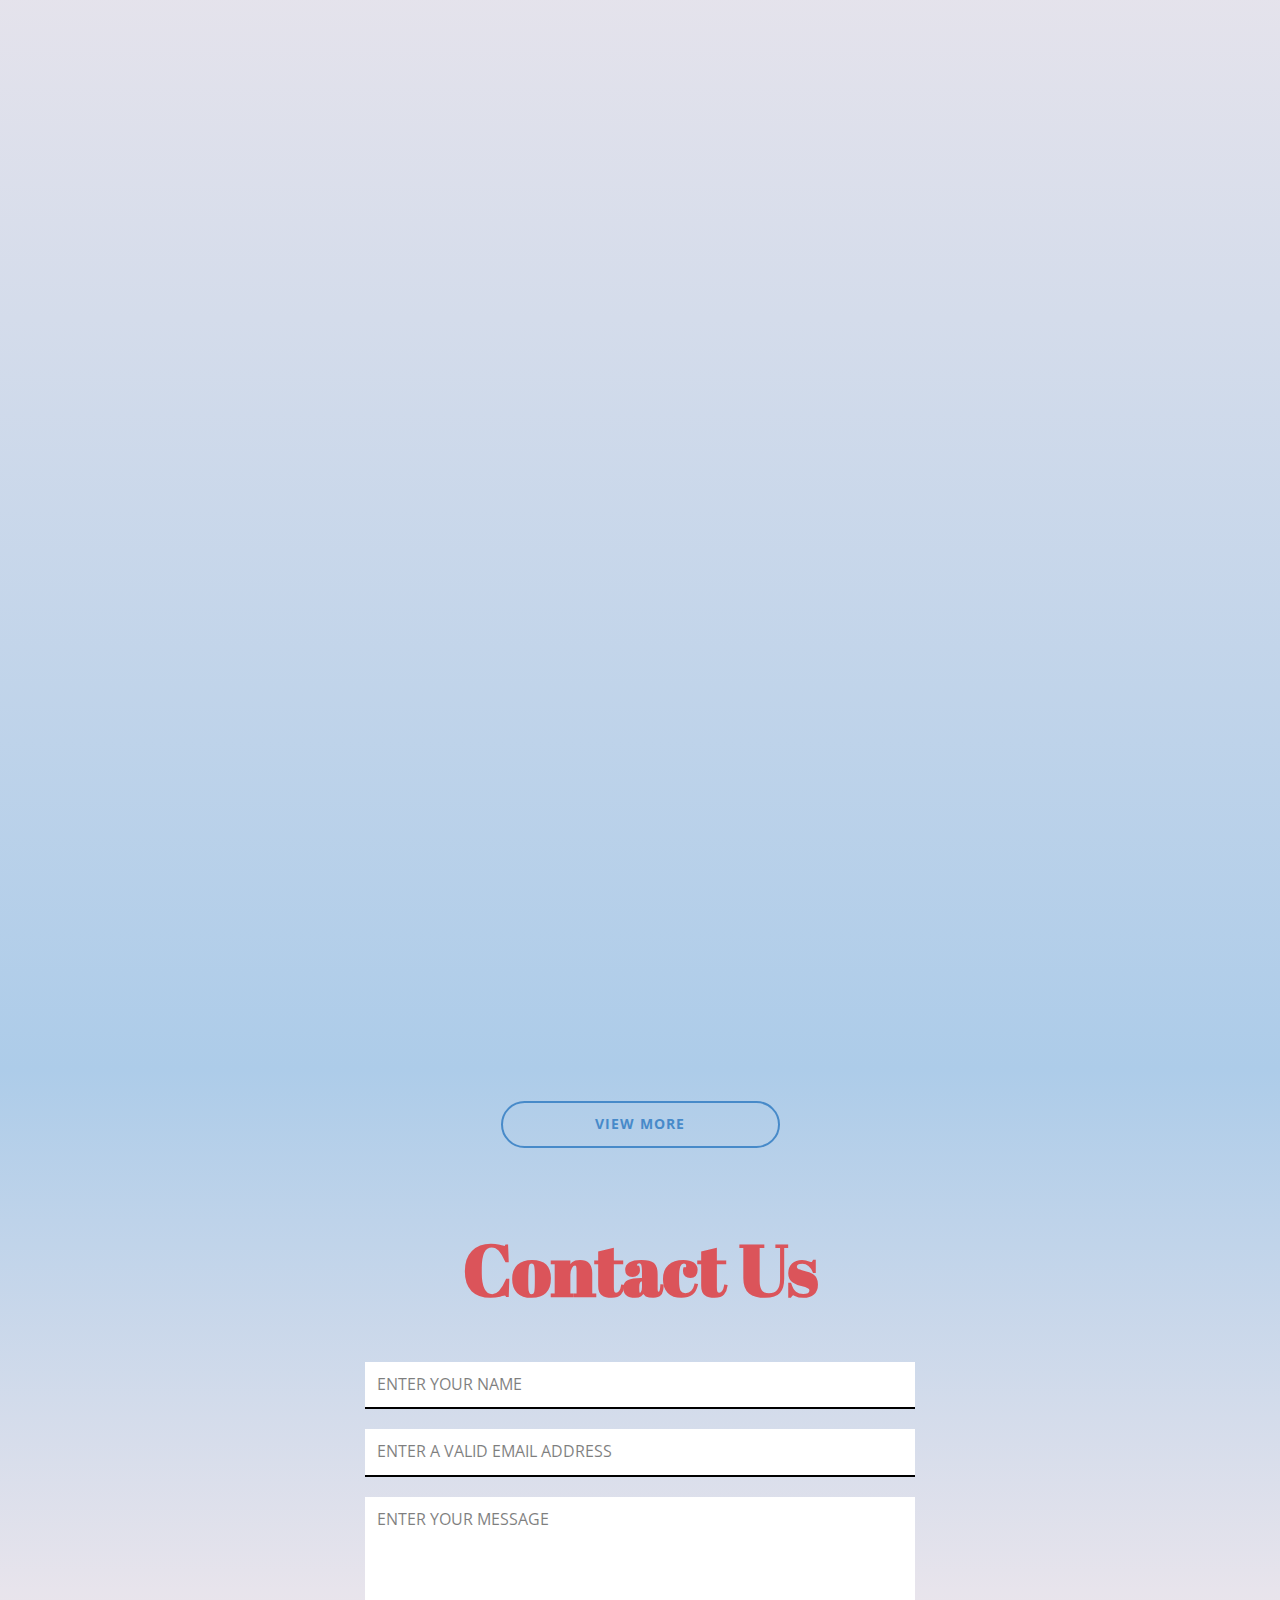
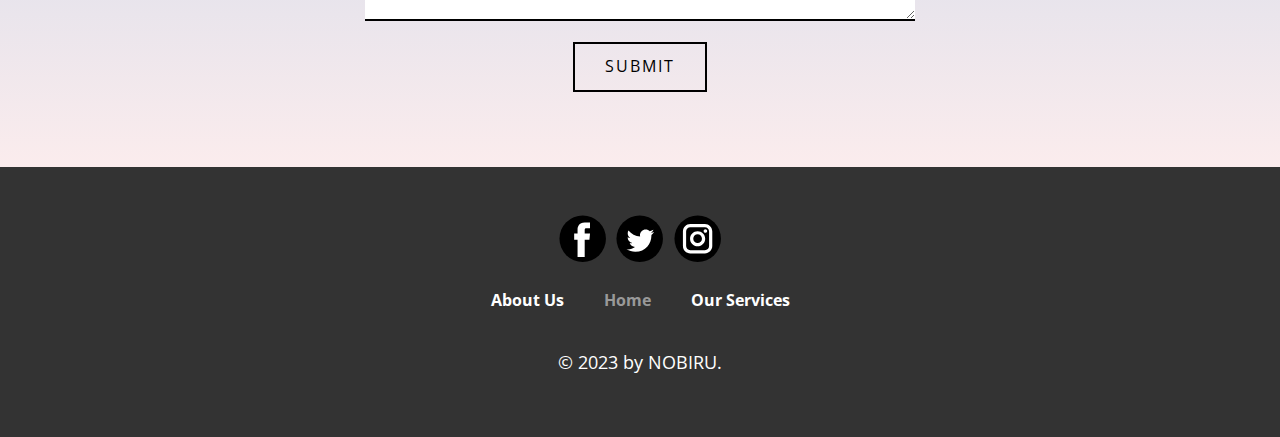
==== commit da99c93e: "template update" ====
--- a/index.html
+++ b/index.html
@@ -347,16 +347,5 @@
         </nav>
         <p class="u-text u-text-default u-text-1"> © 2023 by NOBIRU.</p>
       </div></footer>
-    <section class="u-backlink u-clearfix u-grey-80">
-      <a class="u-link" href="html-templates" target="_blank">
-        <span>Free HTML Templates</span>
-      </a>
-      <p class="u-text">
-        <span>created with</span>
-      </p>
-      <a class="u-link" href="" target="_blank">
-        <span>Website Builder Software</span>
-      </a>. 
-    </section>
   
 </body></html>